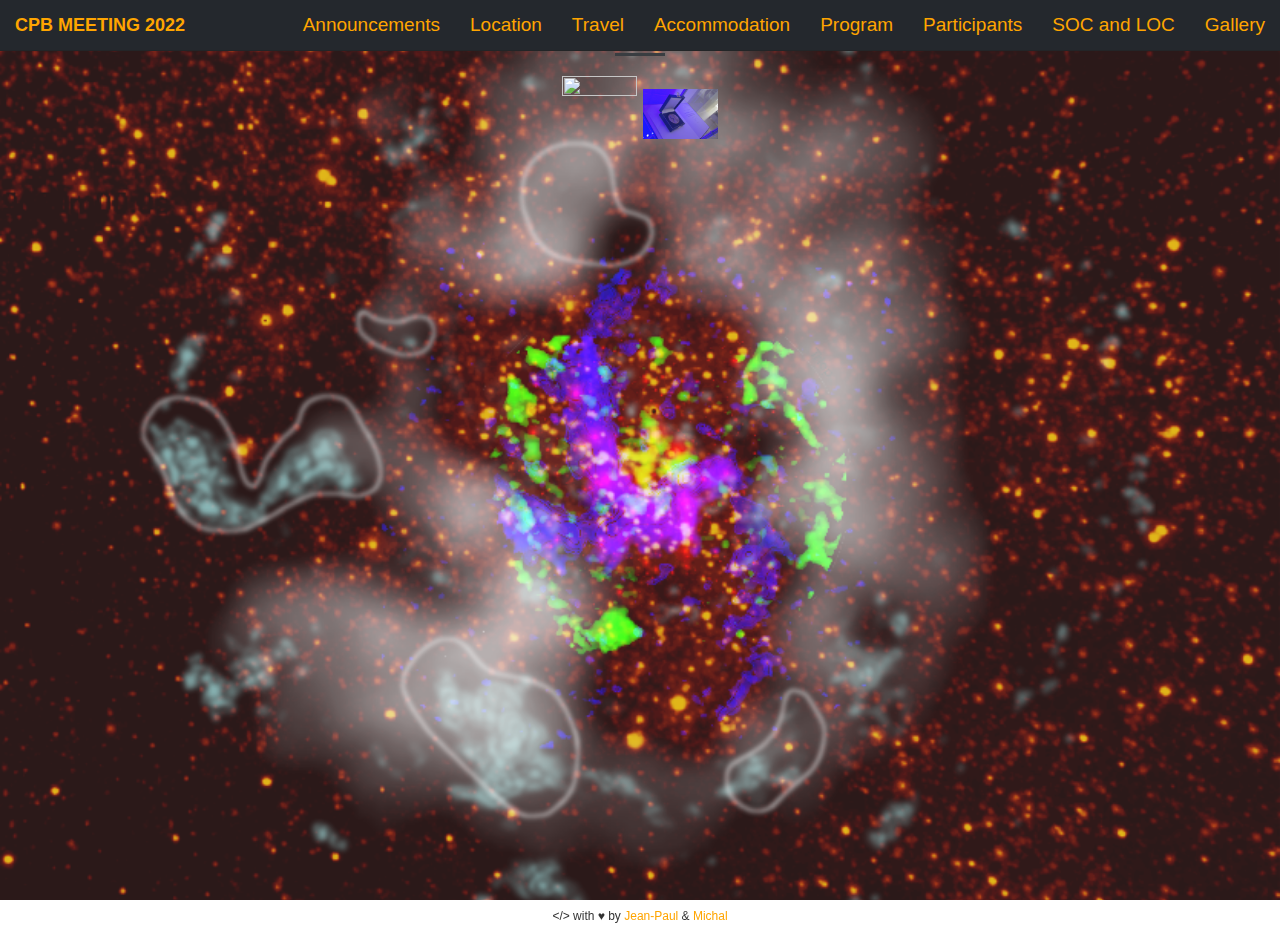
==== gallery.html @ b9cb7343 "photos added" ====
<!DOCTYPE html>
<html lang="en">

<head>
    <meta http-equiv="Content-Type" content="text/html; charset=UTF-8" />
    <meta name="viewport" content="width=device-width, initial-scale=1, maximum-scale=1.0, user-scalable=no" />
    <title>Cologne-Prague-Brno meeting 2022</title>
    <link rel="icon" href="images/icon.png">
    <meta name="description" content="Astrophysics research to support astroparticle (gamma-ray and cosmic-ray), x-ray, gravitational-wave, observational cosmology, exoplanet and stellar astrophysics.">
    <meta name="keywords" content="high-energy, exo planet, stellar, cosmology, gravitational wave, gravity wave, cosmic ray, instrument, high energy, science, xray, x-ray, gamma ray, gamma-ray, astrophysics, astronomy, observatory, data, software, analysis, archive, research">
    <meta name="robots" content="noodp">

    <!-- CSS  -->
    <link href='http://fonts.googleapis.com/css?family=Pacifico' rel='stylesheet' type='text/css'>
    <link href="css/materialize.css" type="text/css" rel="stylesheet" media="screen,projection" />
    <link href="css/style.css" type="text/css" rel="stylesheet" media="screen,projection" />


    <!-- Bootstrap Core CSS -->
    <link rel="stylesheet" href="./css/bootstrap.min.css" type="text/css">

    <!-- Custom Fonts -->
    <link href="./css/css" rel="stylesheet" type="text/css">

    <link rel="stylesheet" media="all" href="./fontawesome-free-5.15.2-web/css/all.css" type="text/css">
    <link media="all" rel="stylesheet" href="https://maxcdn.bootstrapcdn.com/font-awesome/4.7.0/css/font-awesome.min.css">


    <!-- Plugin CSS -->
    <!--link rel="stylesheet" href="./css/animate.min.css" type="text/css"-->

    <!-- Custom CSS -->
    <link rel="stylesheet" href="./css/new_main.css" type="text/css">
    <link rel="stylesheet" href="./css/clean.css" type="text/css">

    <!-- Global site tag (gtag.js) - Google Analytics -->
    <script async src="https://www.googletagmanager.com/gtag/js?id=G-X0F24M0D6Y"></script>
    <script>
        window.dataLayer = window.dataLayer || [];

        function gtag() {
            dataLayer.push(arguments);
        }
        gtag('js', new Date());

        gtag('config', 'G-X0F24M0D6Y');
    </script>
</head>

<body>

    <body id="page-top">
        <nav id="mainNav" class="navbar navbar-default navbar-dark bg-dark navbar-fixed-top affix-top">
            <div class="container-fluid">
                <!-- Brand and toggle get grouped for better mobile display -->
                <div class="navbar-header">
                    <button type="button" class="navbar-toggle collapsed" data-toggle="collapse" data-target="#bs-example-navbar-collapse-1">
                        <span class="sr-only">Toggle navigation</span>
                        <span class="icon-bar"></span>
                        <span class="icon-bar"></span>
                        <span class="icon-bar"></span>
                    </button>
                    <a class="navbar-brand page-scroll" href="index.html#page-top"> CPB meeting 2022 </a>
                </div>

                <!-- Collect the nav links, forms, and other content for toggling -->
                <div class="collapse navbar-collapse" id="bs-example-navbar-collapse-1">
                    <ul class="nav navbar-nav navbar-right">
                        <li class=""><a href="index.html#about">Announcements</a></li>
                        <li class=""><a href="index.html#location">Location</a></li>
                        <li class=""><a href="index.html#travel">Travel</a></li>
                        <li class=""><a href="index.html#accommodation">Accommodation</a></li>
                        <li class=""><a href="index.html#program">Program</a></li>
                        <li class=""><a href="index.html#participants">Participants</a></li>
                        <li class=""><a href="index.html#soc_loc">SOC and LOC</a></li>              
                        <li class=""><a href="gallery.html">Gallery</a></li>
                    </ul>
                </div>
                <!-- /.navbar-collapse -->
            </div>
            <!-- /.container-fluid -->
        </nav>

        <header>
            
              
               <div class="container">
                    <h2 class="section-heading">Photogallery of the Cologne-Prague-Brno meeting 2022</h2>
                    <hr class="dark text-left">
                    <div class="popup-gallery">
                        <a href="photos/outside/cpb1.jpg"><img src="photos/outside/cpb1.jpg" width="75" height="75"></a>
                        <a href="photos/outside/cpb2.jpg"><img src="photos/outside/cpb2.jpg" width="75" height="75"></a>
                    </div>
               </div>
   
     


        </header>
        
  




        <div class="container text-center">
            <h6 class="center">&lt;/&gt; with &hearts; by <a href="https://github.com/jpbreuer">Jean-Paul</a> & <a href="https://github.com/michalzajacek">Michal</a></h6>
        </div>

        <!--  Scripts-->
        <script src="https://code.jquery.com/jquery-2.1.1.min.js"></script>
        <script src="js/materialize.js"></script>
        <script src="js/init.js"></script>
        
            <!-- Plugin JavaScript -->
    <script src="js/jquery.easing.min.js"></script>
    <script src="js/jquery.fittext.js"></script>
    <script src="js/wow.min.js"></script>

    <!--script src="//ajax.googleapis.com/ajax/libs/jquery/1.9.1/jquery.min.js"></script-->
    <script type="text/javascript" src="js/jquery.magnific-popup.js"></script>

    <!-- Custom Theme JavaScript -->
    <script src="js/creative.js"></script>

    <script>
        $(document).ready(function() {
            $('.popup-gallery').magnificPopup({
                delegate: 'a',
                type: 'image',
                tLoading: 'Loading image ...',
                mainClass: 'mfp-img-mobile mfp-with-zoom',
                gallery: {
                    enabled: true,
                    navigateByImgClick: true,
                    preload: [0, 1] // Will preload 0 - before current, and 1 after the current image
                },
                image: {
                    verticalFit: true
                },
                zoom: {
                    enabled: true,
                    duration: 300 // don't foget to change the duration also in CSS
                }
            });
        });
    </script>


    </body>

</html>
---- css/style.css ----
/* Fonts =================================== */

/*@font-face {
    font-family: 'ff-mark-web';
    src: url('fonts/MarkPro-Bold.woff2') format('woff2'),
        url('fonts/MarkPro-Bold.woff') format('woff'),
        url('fonts/MarkPro-Bold.ttf') format('truetype');
    font-weight: bold;
    font-style: normal;
}

@font-face {
    font-family: 'ff-mark-web';
    src: url('fonts/MarkPro-Italic.woff2') format('woff2'),
        url('fonts/MarkPro-Italic.woff') format('woff'),
        url('fonts/MarkPro-Italic.ttf') format('truetype');
    font-weight: normal;
    font-style: italic;
}

@font-face {
    font-family: 'ff-mark-web';
    src: url('fonts/MarkPro.woff2') format('woff2'),
        url('fonts/MarkPro.woff') format('woff'),
        url('fonts/MarkPro.ttf') format('truetype');
    font-weight: normal;
    font-style: normal;
}

@font-face {
    font-family: 'ff-mark-web';
    src: url('fonts/MarkPro-Medium.woff2') format('woff2'),
        url('fonts/MarkPro-Medium.woff') format('woff'),
        url('fonts/MarkPro-Medium.ttf') format('truetype');
    font-weight: 500;
    font-style: normal;
}*/

/*! normalize.css v6.0.0 | MIT License | github.com/necolas/normalize.css */

/* Document
   ========================================================================== */

/**
 * 1. Correct the line height in all browsers.
 * 2. Prevent adjustments of font size after orientation changes in
 *    IE on Windows Phone and in iOS.
 */

html {
    line-height: 1.15;
    /* 1 */
    -ms-text-size-adjust: 100%;
    /* 2 */
    -webkit-text-size-adjust: 100%;
    /* 2 */
}

/* Sections
   ========================================================================== */

/**
 * Add the correct display in IE 9-.
 */

article,
aside,
footer,
header,
nav,
section {
    display: block;
}

/**
 * Correct the font size and margin on `h1` elements within `section` and
 * `article` contexts in Chrome, Firefox, and Safari.
 */

h1 {
    font-size: 2em;
    margin: 0.67em 0;
}

/* Grouping content
   ========================================================================== */

/**
 * Add the correct display in IE 9-.
 * 1. Add the correct display in IE.
 */

figcaption,
figure,
main {
    /* 1 */
    display: block;
}

/**
 * Add the correct margin in IE 8.
 */

figure {
    margin: 1em 40px;
}

/**
 * 1. Add the correct box sizing in Firefox.
 * 2. Show the overflow in Edge and IE.
 */

hr {
    box-sizing: content-box;
    /* 1 */
    height: 0;
    /* 1 */
    overflow: visible;
    /* 2 */
}

/**
 * 1. Correct the inheritance and scaling of font size in all browsers.
 * 2. Correct the odd `em` font sizing in all browsers.
 */

pre {
    font-family: monospace, monospace;
    /* 1 */
    font-size: 1em;
    /* 2 */
}

/* Text-level semantics
   ========================================================================== */

/**
 * 1. Remove the gray background on active links in IE 10.
 * 2. Remove gaps in links underline in iOS 8+ and Safari 8+.
 */

a {
    background-color: transparent;
    /* 1 */
    -webkit-text-decoration-skip: objects;
    /* 2 */
}

/**
 * 1. Remove the bottom border in Chrome 57- and Firefox 39-.
 * 2. Add the correct text decoration in Chrome, Edge, IE, Opera, and Safari.
 */

abbr[title] {
    border-bottom: none;
    /* 1 */
    text-decoration: underline;
    /* 2 */
    text-decoration: underline dotted;
    /* 2 */
}

/**
 * Prevent the duplicate application of `bolder` by the next rule in Safari 6.
 */

b,
strong {
    font-weight: inherit;
}

/**
 * Add the correct font weight in Chrome, Edge, and Safari.
 */

b,
strong {
    font-weight: bolder;
}

/**
 * 1. Correct the inheritance and scaling of font size in all browsers.
 * 2. Correct the odd `em` font sizing in all browsers.
 */

code,
kbd,
samp {
    font-family: monospace, monospace;
    /* 1 */
    font-size: 1em;
    /* 2 */
}

/**
 * Add the correct font style in Android 4.3-.
 */

dfn {
    font-style: italic;
}

/**
 * Add the correct background and color in IE 9-.
 */

mark {
    background-color: #ff0;
    color: #000;
}

/**
 * Add the correct font size in all browsers.
 */

small {
    font-size: 80%;
}

/**
 * Prevent `sub` and `sup` elements from affecting the line height in
 * all browsers.
 */

sub,
sup {
    font-size: 75%;
    line-height: 0;
    position: relative;
    vertical-align: baseline;
}

sub {
    bottom: -0.25em;
}

sup {
    top: -0.5em;
}

/* Embedded content
   ========================================================================== */

/**
 * Add the correct display in IE 9-.
 */

audio,
video {
    display: inline-block;
}

/**
 * Add the correct display in iOS 4-7.
 */

audio:not([controls]) {
    display: none;
    height: 0;
}

/**
 * Remove the border on images inside links in IE 10-.
 */

img {
    border-style: none;
}

/**
 * Hide the overflow in IE.
 */

svg:not(:root) {
    overflow: hidden;
}

/* Forms
   ========================================================================== */

/**
 * Remove the margin in Firefox and Safari.
 */

button,
input,
optgroup,
select,
textarea {
    margin: 0;
}

/**
 * Show the overflow in IE.
 * 1. Show the overflow in Edge.
 */

button,
input {
    /* 1 */
    overflow: visible;
}

/**
 * Remove the inheritance of text transform in Edge, Firefox, and IE.
 * 1. Remove the inheritance of text transform in Firefox.
 */

button,
select {
    /* 1 */
    text-transform: none;
}

/**
 * 1. Prevent a WebKit bug where (2) destroys native `audio` and `video`
 *    controls in Android 4.
 * 2. Correct the inability to style clickable types in iOS and Safari.
 */

button,
html [type="button"],
[type="reset"],
[type="submit"] {
    -webkit-appearance: button;
    /* 2 */
}

/**
 * Remove the inner border and padding in Firefox.
 */

button::-moz-focus-inner,
[type="button"]::-moz-focus-inner,
[type="reset"]::-moz-focus-inner,
[type="submit"]::-moz-focus-inner {
    border-style: none;
    padding: 0;
}

/**
 * Restore the focus styles unset by the previous rule.
 */

button:-moz-focusring,
[type="button"]:-moz-focusring,
[type="reset"]:-moz-focusring,
[type="submit"]:-moz-focusring {
    outline: 1px dotted ButtonText;
}

/**
 * 1. Correct the text wrapping in Edge and IE.
 * 2. Correct the color inheritance from `fieldset` elements in IE.
 * 3. Remove the padding so developers are not caught out when they zero out
 *    `fieldset` elements in all browsers.
 */

legend {
    box-sizing: border-box;
    /* 1 */
    color: inherit;
    /* 2 */
    display: table;
    /* 1 */
    max-width: 100%;
    /* 1 */
    padding: 0;
    /* 3 */
    white-space: normal;
    /* 1 */
}

/**
 * 1. Add the correct display in IE 9-.
 * 2. Add the correct vertical alignment in Chrome, Firefox, and Opera.
 */

progress {
    display: inline-block;
    /* 1 */
    vertical-align: baseline;
    /* 2 */
}

/**
 * Remove the default vertical scrollbar in IE.
 */

textarea {
    overflow: auto;
}

/**
 * 1. Add the correct box sizing in IE 10-.
 * 2. Remove the padding in IE 10-.
 */

[type="checkbox"],
[type="radio"] {
    box-sizing: border-box;
    /* 1 */
    padding: 0;
    /* 2 */
}

/**
 * Correct the cursor style of increment and decrement buttons in Chrome.
 */

[type="number"]::-webkit-inner-spin-button,
[type="number"]::-webkit-outer-spin-button {
    height: auto;
}

/**
 * 1. Correct the odd appearance in Chrome and Safari.
 * 2. Correct the outline style in Safari.
 */

[type="search"] {
    -webkit-appearance: textfield;
    /* 1 */
    outline-offset: -2px;
    /* 2 */
}

/**
 * Remove the inner padding and cancel buttons in Chrome and Safari on macOS.
 */

[type="search"]::-webkit-search-cancel-button,
[type="search"]::-webkit-search-decoration {
    -webkit-appearance: none;
}

/**
 * 1. Correct the inability to style clickable types in iOS and Safari.
 * 2. Change font properties to `inherit` in Safari.
 */

::-webkit-file-upload-button {
    -webkit-appearance: button;
    /* 1 */
    font: inherit;
    /* 2 */
}

/* Interactive
   ========================================================================== */

/*
 * Add the correct display in IE 9-.
 * 1. Add the correct display in Edge, IE, and Firefox.
 */

details,
menu {
    display: block;
}

/*
 * Add the correct display in all browsers.
 */

summary {
    display: list-item;
}

/* Scripting
   ========================================================================== */

/**
 * Add the correct display in IE 9-.
 */

canvas {
    display: inline-block;
}

/**
 * Add the correct display in IE.
 */

template {
    display: none;
}

/* Hidden
   ========================================================================== */

/**
 * Add the correct display in IE 10-.
 */

[hidden] {
    display: none;
}

/**
 * Base styles that aim to normalize fonts, and display of elements
 * across browsers, and make writing further styles easier.
 */

/* Set font and clear body padding */

html,
button,
input,
select,
textarea {
    font-family: "ff-mark-web", "HelveticaNeue", "Helvetica Neue", Helvetica, Arial, "Lucida Grande", sans-serif;
}

body {
    margin: 0;
    background-color: #f8f8fa;
    font-size: 16px;
    line-height: 1.15em;
    color: #4d4d4d;
}

body.prevent-scroll {
    overflow: hidden;
}

/* Setting sizes is much more predictable with border-box */

*,
*:before,
*:after {
    box-sizing: border-box;
}

/* Make all images responsive */

img {
    max-width: 100%;
    height: auto;
    vertical-align: middle;
}

/* Normalize links across browsers */

a {
    color: #475BCE;
    text-decoration: none;
}

a img {
    border: 0;
}

a:focus,
a:hover {
    color: #001798;
    text-decoration: underline;
}

/* Make inputs on iOS look normal */

input {
    -webkit-appearance: none;
}

main {
    padding-top: 100px;
}

.page_wrapper {
    max-width: 1300px;
    margin: 0 auto;
    background: #fff;
    overlow: hidden;
}

.container {
    padding: 0px 5%;
    margin-left: auto;
    margin-right: auto;
}

.content_page {
    padding: 0px 96px;
    margin-bottom: 80px;
    border-top: 1px solid #e0e0e0;
}

/**
 * WordPress specific base styles.
 */

.gm-style img {
    max-width: none;
}

.media img,
.media video,
.media object,
.media iframe {
    width: 100%;
    height: auto;
}

/* Make WordPress media inserted to post behave correctly */

.alignleft {
    float: left;
    margin: 0 20px 20px 0;
}

.alignright {
    float: right;
    margin: 0 0 20px 20px;
}

.alignnone {
    display: inline-block;
}

.aligncenter {
    display: block;
    margin: 20px auto;
    clear: both;
    text-align: center;
}

/* Make a 404 page look nicer and more readable */

.error404 {
    text-align: center;
}

.error404 ul {
    text-align: left;
}

.navigation.pagination {
    clear: both;
}

/* WP navigation menus are lists, but they don't need default list styling */

nav ul {
    list-style-type: none;
    margin: 0;
    padding: 0;
    text-align: right;
}

nav ul:before,
nav ul:after {
    content: '';
    display: table;
}

nav ul:after {
    clear: both;
}

.footer {
    padding-top: 48px;
    padding-bottom: 46px;
    border-top: 1px solid #e0e0e0;
}

.footer__copyright {
    font-size: 14px;
    margin: 0 auto;
    text-align: center;
}

.footer__logo {
    float: right;
    max-width: 171px;
    -webkit-transform: translate(0, -42%);
    transform: translate(0, -42%);
    margin-right: 1px;
}

.footer .menu {
    list-style: none;
    display: inline-block;
    padding-left: 5px;
    margin: 0;
}

.footer .menu .menu-item {
    display: inline-block;
    border-left: 1px solid #787878;
    padding-left: 9px;
    margin-right: 5px;
    line-height: 12px;
}

.footer:after {
    display: block;
    clear: both;
    content: "";
}

.partners {
    padding-top: 35px;
    padding-bottom: 37px;
    border-top: 1px solid #e0e0e0;
}

.partners__logos {
    display: -webkit-flex;
    display: -ms-flexbox;
    display: flex;
    -webkit-flex-wrap: wrap;
    -ms-flex-wrap: wrap;
    flex-wrap: wrap;
    -webkit-flex-direction: row;
    -ms-flex-direction: row;
    flex-direction: row;
    -webkit-justify-content: space-between;
    -ms-flex-pack: justify;
    justify-content: space-between;
    -webkit-align-items: center;
    -ms-flex-align: center;
    align-items: center;
    max-width: 968px;
    margin: 20px auto 19px auto;
}

.partners__logos a {
    padding: 0px 10px;
    margin-bottom: 20px;
    display: inline-block;
}

.partners__links {
    display: -webkit-flex;
    display: -ms-flexbox;
    display: flex;
    -webkit-flex-wrap: wrap;
    -ms-flex-wrap: wrap;
    flex-wrap: wrap;
    -webkit-flex-direction: row;
    -ms-flex-direction: row;
    flex-direction: row;
    -webkit-justify-content: space-between;
    -ms-flex-pack: justify;
    justify-content: space-between;
    -webkit-align-items: center;
    -ms-flex-align: center;
    align-items: center;
    max-width: 968px;
    margin: 0px auto 0px auto;
}

.partners__links a {
    color: #4d4d4d;
    font-size: 14px;
    font-weight: 500;
    line-height: 30px;
    padding: 0px 10px;
    margin-bottom: 10px;
    display: inline-block;
}

.section_title {
    color: #adadaf;
    font-size: 18px;
    font-weight: 400;
    text-transform: uppercase;
    letter-spacing: 1.8px;
    margin-bottom: 29px;
    margin-top: 0;
}

.project-grid-details,
.project-grid-details-tags,
.project-grid-details-title {
    transition: all 0.4s cubic-bezier(0.19, 1, 0.22, 1);
}

.project-grid-link {
    display: block;
    width: 100%;
    height: 300px;
    overflow: hidden;
    background-repeat: no-repeat;
    background-size: cover;
    background-position: center;
    text-decoration: none !important;
}

.project-grid-link.active .project-grid-details,
.project-grid-link:hover .project-grid-details {
    -moz-opacity: 1;
    -webkit-opacity: 1;
    -o-opacity: 1;
    opacity: 1;
    -ms-filter: "progid:DXImageTransform.Microsoft.Alpha(Opacity="100 ")";
    filter: alpha(opacity=100);
    zoom: 1;
}

.project-grid-link.active .project-grid-details-title,
.project-grid-link.active .project-grid-details-tags,
.project-grid-link:hover .project-grid-details-title,
.project-grid-link:hover .project-grid-details-tags {
    -webkit-transform: translate(0, 0);
    transform: translate(0, 0);
    -moz-opacity: 1;
    -webkit-opacity: 1;
    -o-opacity: 1;
    opacity: 1;
    -ms-filter: "progid:DXImageTransform.Microsoft.Alpha(Opacity="100 ")";
    filter: alpha(opacity=100);
    zoom: 1;
}

.project-grid-link.active .dot {
    display: inline-block;
}

.project-grid-link .dot {
    border-radius: 100%;
    background-clip: padding-box;
    display: none;
    width: 7px;
    height: 7px;
    position: relative;
    top: -3px;
    margin-left: 10px;
    background: #fff;
}

.project-grid-details {
    -moz-opacity: 0;
    -webkit-opacity: 0;
    -o-opacity: 0;
    opacity: 0;
    -ms-filter: "progid:DXImageTransform.Microsoft.Alpha(Opacity="0 ")";
    filter: alpha(opacity=0);
    zoom: 1;
    width: 100%;
    height: 100%;
    padding: 30px;
    color: #fff;
}

.project-grid-details-tags {
    transition: all 0.2s;
    transition-delay: 0.045s;
    -webkit-transform: translate(-100px, 0);
    transform: translate(-100px, 0);
    -moz-opacity: 0;
    -webkit-opacity: 0;
    -o-opacity: 0;
    opacity: 0;
    -ms-filter: "progid:DXImageTransform.Microsoft.Alpha(Opacity="0 ")";
    filter: alpha(opacity=0);
    zoom: 1;
    max-width: 400px;
    position: relative;
}

.project-grid-details-title {
    font-size: 24px;
    line-height: 39.6px;
    font-size: 2.4rem;
    line-height: 3.96rem;
    transition: all 0.2s;
    -webkit-transform: translate(-100px, 0);
    transform: translate(-100px, 0);
    -moz-opacity: 0;
    -webkit-opacity: 0;
    -o-opacity: 0;
    opacity: 0;
    -ms-filter: "progid:DXImageTransform.Microsoft.Alpha(Opacity="0 ")";
    filter: alpha(opacity=0);
    zoom: 1;
    font-weight: 700;
    position: relative;
}

.project-image-list {
    list-style: none;
    margin: 0;
    padding: 0;
}

.project-image-caption,
.project-image-description {
    list-style: none;
    position: relative;
    padding: 0 25px;
    clear: both;
    display: block;
}

.projects_section {
    margin-bottom: 30px;
}

.projects_section--research {
    margin-top: 70px;
}

.projects_section .projects__wrapper {
    display: -webkit-flex;
    display: -ms-flexbox;
    display: flex;
    -webkit-flex-wrap: wrap;
    -ms-flex-wrap: wrap;
    flex-wrap: wrap;
    margin-left: -24px;
    margin-right: -24px;
}

.projects_section .projects__wrapper:nth-child(2n+1) .project_single {
    -webkit-flex: 2.16;
    -ms-flex: 2.16;
    flex: 2.16;
}

.projects_section .projects__wrapper:nth-child(2n+1) .project_single:nth-child(3n+1) {
    -webkit-flex: 1;
    -ms-flex: 1;
    flex: 1;
}

.projects_section .projects__wrapper--research .project_single {
    -webkit-flex: 1 !important;
    -ms-flex: 1 !important;
    flex: 1 !important;
}

.projects_section .projects__wrapper--research .project-grid-details-title {
    font-size: 25px;
    margin-top: 43px;
}

.projects_section .projects__wrapper--research .project-grid-details-tags {
    font-size: 16px;
}

.projects_section .projects__wrapper--research .project-grid-placeholder {
    bottom: 30px;
    left: 31px;
}

.projects_section .projects__wrapper .project_single {
    -webkit-flex: 1;
    -ms-flex: 1;
    flex: 1;
    min-width: 300px;
    margin-bottom: 50px;
    position: relative;
    margin-right: 24px;
    margin-left: 24px;
}

.projects_section .projects__wrapper .project_single:nth-child(3n+1) {
    -webkit-flex: 2.16;
    -ms-flex: 2.16;
    flex: 2.16;
}

.projects_section .project-grid-details {
    display: -webkit-flex;
    display: -ms-flexbox;
    display: flex;
    -webkit-flex-direction: column;
    -ms-flex-direction: column;
    flex-direction: column;
    -webkit-align-items: flex-start;
    -ms-flex-align: start;
    align-items: flex-start;
    -webkit-justify-content: center;
    -ms-flex-pack: center;
    justify-content: center;
    z-index: 2;
    position: relative;
}

.projects_section .project-grid-details p:last-of-type {
    margin-bottom: 0;
}

.projects_section .project-grid-details svg {
    margin-top: 30px;
}

.projects_section .project-grid-placeholder {
    position: absolute;
    color: #ffffff;
    font-size: 24px;
    font-weight: 700;
    line-height: 30px;
    bottom: 27px;
    left: 29px;
    z-index: 1;
}

.projects_section .project-grid-details-title {
    font-size: 24px;
    font-weight: 700;
    line-height: 30px;
    max-width: 350px;
    margin-top: 10px;
    margin-bottom: -7px;
}

.projects_section .project-grid-details-tags {
    font-size: 20px;
    font-weight: 400;
    line-height: 24px;
    max-width: 455px;
}

.news__timeline_wrapper {
    background-color: #f8f8fa;
    padding: 55px 35px 36px;
    margin-bottom: 80px;
}

.news__timeline {
    border-left: 1px solid #d3d3d3;
    max-width: 983px;
    margin-left: auto;
    margin-right: auto;
    padding-top: 1px;
    margin-top: 10px;
}

.news__timeline__content {
    font-size: 16px;
    line-height: 22px;
    margin-top: -9px;
    margin-bottom: 40px;
    padding-left: 50px;
    padding-right: 50px;
    position: relative;
}

.news__timeline__content:before {
    content: "";
    position: absolute;
    left: -8px;
    top: 3px;
    width: 16px;
    height: 16px;
    background: #4d4d4d;
    border-radius: 100%;
    display: block;
    border: 5px solid #F8F8FA;
}

.news__timeline__content>p:first-of-type {
    margin-top: 0px;
}

.news__timeline__content time {
    font-size: 13px;
    font-weight: 600;
    line-height: 22px;
    text-transform: uppercase;
    letter-spacing: 0.65px;
    margin-bottom: 4px;
    display: block;
}

.about_us {
    padding-bottom: 6px;
    margin-bottom: 80px;
}

.about_us .about__box {
    display: -webkit-flex;
    display: -ms-flexbox;
    display: flex;
}

.about_us .box_content {
    color: #ffffff;
    font-size: 18px;
    font-weight: 400;
    line-height: 30px;
    background-color: #1e2029;
    max-width: 453px;
    width: 100%;
    padding: 23px 53px;
}

.about_us .box_content .more-link {
    color: white;
    font-size: 14px;
    font-weight: 600;
    line-height: 22px;
    text-transform: uppercase;
    letter-spacing: 0.7px;
    text-decoration: none;
    display: inline-block;
    margin-top: 10px;
}

.about_us .box_content .more-link svg {
    vertical-align: middle;
    max-width: 15px;
    margin-left: 7px;
    margin-top: -3px;
}

.about_us .box_image_wrapper img {
    object-fit: cover;
    height: 100%;
}

.people__content {
    padding-bottom: 41px;
}

.people__content .section_title {
    text-transform: none;
    font-size: 24px;
    letter-spacing: normal;
    margin-bottom: 36px;
}

.people_avatars {
    display: -webkit-flex;
    display: -ms-flexbox;
    display: flex;
    -webkit-flex-wrap: wrap;
    -ms-flex-wrap: wrap;
    flex-wrap: wrap;
    margin-bottom: 25px;
}

.people_avatars svg {
    width: 14px;
    height: 18px;
    margin: 6px 0 -4px;
    fill: #5758FF;
}

.people_avatars .person_info {
    -webkit-flex: 33%;
    -ms-flex: 33%;
    flex: 33%;
    display: -webkit-flex;
    display: -ms-flexbox;
    display: flex;
    -webkit-flex-direction: column;
    -ms-flex-direction: column;
    flex-direction: column;
    margin-bottom: 50px;
}

.people_avatars .person_info__avatar {
    max-width: 200px;
    cursor: pointer;
}

.people_avatars .person_info__avatar a {
    position: relative;
    display: block;
    border-radius: 100%;
    max-width: 125px;
    margin-left: auto;
    margin-right: auto;
    overflow: hidden;
    border-radius: 100%;
    outline: none;
}

.people_avatars .person_info__avatar a:after {
    border-radius: 100%;
    position: absolute;
    top: 0;
    right: 0;
    left: 0;
    bottom: 0;
    background-color: rgba(161, 161, 161, 0.9);
    content: 'MORE';
    display: -webkit-flex;
    display: -ms-flexbox;
    display: flex;
    -webkit-justify-content: center;
    -ms-flex-pack: center;
    justify-content: center;
    -webkit-align-items: center;
    -ms-flex-align: center;
    align-items: center;
    font-size: 12px;
    letter-spacing: 1.8px;
    color: white;
    font-weight: bold;
    transition: opacity 0.3s;
    backface-visibility: hidden;
    -webkit-backface-visibility: hidden;
    opacity: 0;
    text-decoration: none;
    border: 0;
    cursor: default;
}

.people_avatars .person_info__box .person_info__avatar a:hover:after {
    opacity: 1;
    cursor: pointer;
}

.people_avatars .person_info__box .person_info__avatar a {
    cursor: pointer;
}

.people_avatars .person_info__avatar img {
    border-radius: 100%;
    max-width: 125px;
    max-height: 125px;
    min-width: 125px;
    min-height: 125px;
    margin-left: auto;
    margin-right: auto;
    display: block;
}

.people_avatars .person_info__content {
    margin-top: 21px;
    text-align: center;
    max-width: 200px;
}

.people_avatars .person_info__content .person_name {
    color: #1e2029;
    font-weight: bold;
    font-size: 18px;
    line-height: 25px;
}

.people_avatars .person_info__content .person_short_desc,
.people_avatars .person_info__content .person_address,
.people_avatars .person_info__content .person_fax,
.people_avatars .person_info__content .person_phone,
.people_avatars .person_info__content .person_title,
.people_avatars .person_info__content .person_email {
    font-size: 15px;
    line-height: 25px;
}

.people_avatars .person_info__content .person_short_desc {
    line-height: 22px;
}

.people_avatars .person_info--big {
    -webkit-flex: 50%;
    -ms-flex: 50%;
    flex: 50%;
    -webkit-flex-direction: row;
    -ms-flex-direction: row;
    flex-direction: row;
    -webkit-align-items: center;
    -ms-flex-align: center;
    align-items: center;
    -webkit-justify-content: flex-start;
    -ms-flex-pack: start;
    justify-content: flex-start;
    margin-top: 0;
}

.people_avatars .person_info--big .person_info__content {
    text-align: left;
    max-width: 100%;
    margin-top: 10px;
}

.people_avatars .person_info--big .person_info__content .person_name {
    font-size: 22px;
    line-height: 30px;
}

.people_avatars .person_info--big .person_info__content .person_short_desc,
.people_avatars .person_info--big .person_info__content .person_fax,
.people_avatars .person_info--big .person_info__content .person_address,
.people_avatars .person_info--big .person_info__content .person_phone,
.people_avatars .person_info--big .person_info__content .person_title,
.people_avatars .person_info--big .person_info__content .person_email {
    font-size: 16px;
    line-height: 25px;
}

.people_avatars .person_info--big .person_info__content .person_short_desc {
    max-width: 505px;
}

.people_avatars .person_info--big .person_info__avatar {
    max-width: 100%;
}

.people_avatars .person_info--big .person_info__avatar a {
    max-width: 150px;
    margin-right: 31px;
}

.people_avatars .person_info--big .person_info__avatar img {
    max-width: 150px;
    max-height: 150px;
}

.columns_layout {
    display: -webkit-flex;
    display: -ms-flexbox;
    display: flex;
    -webkit-flex-wrap: wrap;
    -ms-flex-wrap: wrap;
    flex-wrap: wrap;
}

.columns_layout .sidebar {
    width: 326px;
    padding: 50px 5% 30px;
    text-align: right;
}

.columns_layout .sidebar__title {
    font-size: 30px;
    font-weight: 500;
    line-height: 40px;
    margin-bottom: 29px;
}

.columns_layout .sidebar__list {
    list-style: none;
    padding-left: 0;
    margin: 0;
}

.columns_layout .sidebar__list__item {
    font-size: 15px;
    text-decoration: none;
    line-height: 40px;
}

.columns_layout .sidebar__list__item.active a {
    color: #1e2029;
    font-weight: 600;
}

.columns_layout .sidebar__list__item a {
    text-decoration: none;
    color: #b8b8ba;
}

.columns_layout .columns_content {
    -webkit-flex: 1;
    -ms-flex: 1;
    flex: 1;
    border-left: 1px solid #e0e0e0;
    padding-left: 65px;
    padding-top: 60px;
}

.staff-lightbox-wrapper {
    visibility: hidden;
    opacity: 0;
    position: fixed;
    top: 0;
    left: 0;
    width: 100%;
    height: 100%;
    display: -ms-flexbox;
    display: -webkit-flex;
    display: flex;
    -ms-flex-flow: column wrap;
    -webkit-flex-flow: column wrap;
    flex-flow: column wrap;
    -ms-flex-pack: center;
    -webkit-justify-content: center;
    justify-content: center;
    -ms-flex-align: center;
    -webkit-align-items: center;
    align-items: center;
    z-index: 9999;
}

.staff-lightbox-wrapper.active {
    visibility: visible;
    opacity: 1;
}

.staff-lightbox-wrapper.active .staff-more-info:not(.active) {
    display: none;
}

.staff-more-info {
    visibility: hidden;
    opacity: 0;
    transition: all 300ms ease;
    cursor: auto;
    width: 906px;
    max-width: 98%;
    z-index: 102;
    background-color: #fff;
    display: -ms-flexbox;
    display: -webkit-flex;
    display: flex;
    -ms-flex-flow: row nowrap;
    -webkit-flex-flow: row nowrap;
    flex-flow: row nowrap;
    -ms-flex-line-pack: stretch;
    -webkit-align-content: stretch;
    align-content: stretch;
    box-shadow: 0px 0px 13px 1px rgba(8, 8, 8, 0.14);
}

.staff-more-info.active {
    visibility: visible;
    opacity: 1;
}

.staff-more-info .person_name {
    font-size: 24px;
    margin-bottom: 0;
    line-height: 36px;
    font-weight: 500;
}

.staff-more-info .person_title {
    font-size: 17px;
    color: #808080;
    line-height: 25.5px;
}

.staff-more-info .person_description {
    max-height: 300px;
    min-height: 240px;
    overflow: auto;
    font-size: 15px;
    line-height: 26px;
}

.staff-more-info .person_description p {
    margin-top: 6px;
}

.staff-more-info .person_email strong {
    font-size: 12px;
    text-transform: uppercase;
}

.staff-more-info .staff-image_wrapper {
    width: calc(100% - 560px);
    background-color: #f8f8f7;
    position: relative;
    background-size: cover;
    background-position: top;
}

.staff-more-info .staff-image_wrapper img {
    opacity: 0;
    height: 100%;
    width: 100%;
    object-fit: cover;
    position: absolute;
    left: 0;
    right: 0;
    object-position: top;
}

.staff-more-info .staff-info_content {
    position: relative;
    width: 560px;
    padding: 25px 50px;
}

.staff-more-info .staff-info_content .close-lightbox {
    background-color: #f2f2f2;
    position: absolute;
    right: 0;
    top: 0;
    display: block;
    cursor: pointer;
    padding: 32px;
    transition: -webkit-transform 100ms ease;
    transition: transform 100ms ease;
    transition: transform 100ms ease, -webkit-transform 100ms ease;
}

.staff-more-info .staff-info_content .close-lightbox:hover {
    background-color: #E8E8E8;
}

.staff-more-info .staff-info_content .close-lightbox:after,
.staff-more-info .staff-info_content .close-lightbox:before {
    content: "";
    display: block;
    position: absolute;
    width: 18px;
    height: 1.8px;
    right: 22.5px;
    top: 50%;
    background-color: #000;
}

.staff-more-info .staff-info_content .close-lightbox:after {
    -webkit-transform: rotate(45deg);
    transform: rotate(45deg);
}

.staff-more-info .staff-info_content .close-lightbox:before {
    -webkit-transform: rotate(135deg);
    transform: rotate(135deg);
}

.people_table_wrapper {
    margin-left: -4px;
}

.people_table_wrapper .table_title {
    font-size: 18px;
    margin-top: -4px;
    margin-bottom: 16px;
}

.people_table {
    display: table;
    width: 100%;
    max-width: 858px;
    padding-right: 30px;
    margin-bottom: 45px;
}

.people_table__th {
    background-color: #efefef;
    color: #969696;
    font-size: 12px;
    font-weight: bold;
    display: table-row;
    text-transform: uppercase;
}

.people_table__th .people_table__td:first-of-type {
    width: 24.7%;
}

.people_table__th .people_table__td:nth-child(2) {
    width: 18%;
}

.people_table__tr {
    display: table-row;
    font-size: 15px;
}

.people_table__tr .people_table__td:last-of-type {
    font-size: 14px;
    line-height: 23px;
}

.people_table__tr:nth-child(2n+1) {
    background-color: #f8f8f8;
}

.people_table__td {
    display: table-cell;
    padding-top: 8px;
    padding-bottom: 7.5px;
    padding-left: 21px;
    padding-right: 21px;
    line-height: 25px;
}

.publications .section_title {
    letter-spacing: normal;
    font-size: 24px;
    font-weight: 400;
    margin-top: 0;
    position: relative;
    text-align: left;
}

.publications .section_title:before {
    position: absolute;
    right: 100%;
    left: -73.5px;
    top: 2px;
    width: 16px;
    height: 16px;
    border: 5px solid white;
    background: #b8b8ba;
    content: "";
    border-radius: 100%;
    outline: none;
    background-clip: padding-box;
    overflow: hidden;
}

.publications__select_wrapper {
    position: relative;
    width: 100%;
    margin-left: auto;
    margin-right: 0;
}

.publications__select_wrapper:after {
    content: "";
    position: absolute;
    right: 25px;
    top: 14px;
    border-bottom: 2px solid #989797;
    border-right: 2px solid #989797;
    -webkit-transform: rotate(45deg);
    transform: rotate(45deg);
    width: 9px;
    height: 9px;
}

.publications__select {
    color: #919090;
    width: 100%;
    border: 1px solid #d8d8d8;
    border-radius: 2px;
    text-align: center;
    text-align-last: center;
    padding: 10px;
    -webkit-appearance: none;
    -moz-appearance: none;
    -ms-appearance: none;
    appearance: none;
    font-size: 15px;
    padding-left: 10px;
    padding-right: 24px;
}

.publications__select::-ms-expand {
    display: none;
}

.publications__content {
    line-height: 25px;
    font-size: 15px;
    margin-bottom: 49px;
    max-width: 800px;
}

.publications__content p {
    margin-top: 0px;
    margin-bottom: 25px;
}

.publications.columns_layout .sidebar__title {
    margin-bottom: 20px;
}

.publications.columns_layout .publications__wrapper {
    padding-top: 60px;
    padding-left: 65px;
    padding-right: 30px;
}

.contact__wrapper {
    max-width: 810px;
    padding-bottom: 63px;
}

.contact .sidebar {
    text-align: left;
}

.contact .sidebar__wrapper {
    max-width: 265px;
    margin-left: auto;
    margin-right: auto;
}

.contact .sidebar__title {
    margin-bottom: 33px;
}

.contact .sidebar p {
    font-size: 15px;
    line-height: 25px;
    margin: 0px;
}

.contact .sidebar h4 {
    font-size: 20px;
    color: #b8b8ba;
    line-height: 25px;
    margin-bottom: 0px;
    margin-top: 25px;
    font-weight: 400;
}

.contact .section_title {
    text-transform: none;
    font-size: 24px;
    letter-spacing: normal;
}

.contact .people_avatars .person_info {
    margin-top: 3px;
    margin-bottom: 23px;
}

.contact .people_avatars .person_info__content {
    margin-top: 0px;
}

.contact .people_avatars .person_info .person_name {
    font-size: 18px;
    line-height: 20px;
    margin-top: -1px;
    margin-bottom: 3px;
}

.contact .people_avatars .person_info .person_short_desc,
.contact .people_avatars .person_info .person_address,
.contact .people_avatars .person_info .person_fax,
.contact .people_avatars .person_info .person_phone,
.contact .people_avatars .person_info .person_title,
.contact .people_avatars .person_info .person_email {
    font-size: 15px;
    line-height: 25px;
}

.contact .entry {
    margin-top: -20px;
}

.project_single_page {
    padding-left: 5%;
    padding-right: 5%;
}

.project_single_page .entry {
    font-size: 16px;
    line-height: 28px;
}

.project_single_page .people_avatars {
    -webkit-flex-wrap: wrap;
    -ms-flex-wrap: wrap;
    flex-wrap: wrap;
    margin-left: calc(-5.5%);
    margin-right: calc(-1%);
}

.project_single_page .people_avatars .person_info__avatar,
.project_single_page .people_avatars .person_info__content {
    margin-left: auto;
    margin-right: auto;
}

.project_single_page .people_avatars .person_info {
    -webkit-flex: 25%;
    -ms-flex: 25%;
    flex: 25%;
}

.project_single_page .section_title {
    letter-spacing: normal;
    text-transform: none;
    font-size: 24px;
    margin-bottom: 36px;
}

.related_projects_wrapper {
    border-top: 1px solid #e0e0e0;
    margin-top: 76px;
    padding-top: 34px;
}

.related_projects {
    display: -webkit-flex;
    display: -ms-flexbox;
    display: flex;
    margin: 0px -15px;
    margin-bottom: 60px;
}

.related_projects img {
    display: block;
    margin-left: auto;
    margin-right: auto;
    margin-bottom: 20px;
}

.related_projects__single {
    -webkit-flex: 1;
    -ms-flex: 1;
    flex: 1;
    background-color: #f6f6f6;
    padding: 29px 35px 24px;
    margin: 0px 15px;
    font-size: 16px;
    font-weight: 400;
    line-height: 28px;
    margin-bottom: 15px;
}

.related_projects__single p {
    display: inline;
}

.related_projects__single .read-more {
    display: block;
}

.page-title {
    color: #4d4d4d;
    font-size: 30px;
    font-weight: bold;
    line-height: 48px;
    margin-bottom: 35px;
    max-width: 900px;
    letter-spacing: 0.2px;
    margin-top: 50px;
}

.page-title+.entry_columns {
    margin-top: 68px !important;
}

.entry {
    font-size: 15px;
    line-height: 25px;
}

.entry p {
    margin-bottom: 10px;
    margin-top: 10px;
}

.entry ul {
    list-style: square;
    padding-left: 30px;
    margin-top: 10px;
}

.entry__image_fullsize {
    background-color: #f6f6f6;
    text-align: center;
    padding: 34px 25px;
    margin: 52px 0 67px;
}

.entry h2 {
    color: #adadaf;
    font-size: 24px;
    font-weight: 400;
    line-height: 28px;
}

.entry_columns {
    border-top: 1px solid #e0e0e0;
    margin: 30px auto 57px;
    padding-top: 30px;
}

.entry_columns.no_border_top {
    border-top: 0;
    margin-top: 0px !important;
    padding-top: 0;
}

.entry_columns .section_title {
    margin-top: 34px;
}

.entry_columns h2 {
    margin-top: 11px;
    margin-bottom: 23px;
}

.entry_columns__wrapper {
    display: -webkit-flex;
    display: -ms-flexbox;
    display: flex;
    -webkit-justify-content: space-between;
    -ms-flex-pack: justify;
    justify-content: space-between;
    -webkit-align-items: flex-start;
    -ms-flex-align: start;
    align-items: flex-start;
    max-width: 100%;
}

.entry_columns__wrapper .box_content {
    background-color: #f6f6f6;
    padding: 23px 30px 18px;
    width: 502px;
    max-width: 50%;
    margin-top: 16px;
    -webkit-flex: auto;
    -ms-flex: auto;
    flex: auto;
}

.entry_columns__wrapper .box_content+.column_content {
    margin-left: auto;
    max-width: 573px;
    padding-left: 50px;
    padding-right: 0px;
}

.entry_columns__wrapper .box_content h4 {
    color: #9f9f9f;
    margin-top: 0;
    font-size: 12px;
    font-weight: 500;
    line-height: 28px;
    margin-bottom: -5px;
}

.entry_columns__wrapper .box_content h4:first-of-type {
    margin-top: 14px;
}

.entry_columns__wrapper .box_content h4+p {
    margin-top: 0;
    margin-bottom: 10px;
    line-height: 22px;
}

.entry_columns__wrapper .column_content {
    -webkit-flex: 1;
    -ms-flex: 1;
    flex: 1;
    padding-right: 50px;
    max-width: 695px;
    -webkit-flex: auto;
    -ms-flex: auto;
    flex: auto;
}

.entry_columns__wrapper .column_content.box_small {
    max-width: 778px;
}

.entry_columns__wrapper .column_content+.box_content {
    width: 349px;
    padding-top: 4px;
}

.entry_columns__wrapper .column_content+.box_content.small {
    width: 267px;
    font-size: 15px;
    padding-bottom: 10px;
    font-weight: 400;
    font-size: 15px;
}

.timeline__wrapper {
    border-top: 1px solid #e0e0e0;
    margin: 30px auto 74px;
    padding-top: 32px;
    padding-bottom: 57px;
    border-bottom: 1px solid #e0e0e0;
}

.timeline_container {
    max-width: 1040px;
    margin-top: 74px;
    padding-left: 30px;
}

.timeline_container .timeline__content {
    font-size: 15px;
    line-height: 25px;
    position: relative;
    border-left: 1px solid #e0e0e0;
    padding-left: 58px;
    margin-left: 60px;
    max-width: 930px;
    margin-right: 0;
    padding-top: 1px;
    margin-bottom: 0;
    padding-bottom: 30px;
}

.timeline_container .timeline__content:last-of-type {
    padding-bottom: 0;
}

.timeline_container .timeline__content .content {
    margin-top: -20px;
}

.timeline_container .timeline__content .content p {
    margin-bottom: 25px;
}

.timeline_container .timeline__content:before {
    position: absolute;
    right: 100%;
    left: -9px;
    top: 0px;
    width: 16px;
    height: 16px;
    border: 5px solid white;
    background: #b8b8ba;
    content: "";
    border-radius: 100%;
    outline: none;
    background-clip: padding-box;
    overflow: hidden;
}

.timeline_container .timeline__year {
    position: absolute;
    right: 100%;
    color: #b8b8ba;
    font-size: 20px;
    font-weight: 400;
    line-height: 25px;
    top: -3px;
    margin: 0px;
    margin-right: 44px;
}

.password-full-width {
    padding-left: 5%;
    padding-right: 5%;
    padding-bottom: 100px;
}

.header {
    padding-top: 58px;
    padding-bottom: 40px;
    margin-bottom: 0px;
    text-align: left;
    box-shadow: 0 7px 16px -11px #bdbdbd
}

.header .header_info_text {
    max-width: 1150px;
    margin-left: auto;
    margin-right: auto;
    padding: 0 25px;
    padding-right: 60px;
    text-align: left;
}

.header .header_info_text .site_info_text {
    max-width: 750px;
    font-size: 36px;
    line-height: 58px;
    font-weight: 400;
    margin-left: -3px;
    color: #4d4d4d;
}

.header .header_info_text .site_info_text strong {
    font-size: 40px;
    display: inline-block;
    color: #475bce;
    opacity: 0;
}

.admin-bar .header_sticks {
    top: 107px;
}

.header_sticks {
    position: fixed;
    max-width: 1300px;
    width: 100%;
    left: 50%;
    -webkit-transform: translate(-50%);
    transform: translate(-50%);
    top: 0;
    z-index: 999;
    text-align: left;
    background: rgba(255, 255, 255, 0.98);
    box-shadow: 0 7px 16px -11px #bdbdbd;
}

.header_sticks__content {
    padding: 20px 5%;
    position: relative;
    margin-left: auto;
    margin-right: auto;
}

.header_sticks.is_stuck .header_logo_text .logo_image {
    opacity: 1;
    transition: all 0.3s 0.2s !important;
}

.header_sticks .header_logo_text {
    line-height: 58px;
    font-size: 40px;
    display: inline-block;
    font-weight: bold;
    color: #475bce;
    position: relative;
}

.header_sticks .header_logo_text a {
    text-decoration: none;
    color: #475bce;
}

.header_sticks .header_logo_text .logo_image {
    position: absolute;
    max-width: 49px;
    top: -5px;
    margin-left: 5px;
    opacity: 0;
    transition: all 0s 0s;
}

.header_sticks .header_logo_text:before {
    content: "The ";
    font-weight: 400;
    font-size: 36px;
    display: inline-block;
    margin-right: 0px;
    margin-left: -3px;
    opacity: 0;
    pointer-events: none;
}

.btn-menu {
    -webkit-transform: rotate(180deg);
    transform: rotate(180deg);
    position: absolute;
    top: 15px;
    right: 26px;
    width: 40px;
    height: 40px;
    cursor: pointer;
    text-align: right;
}

.btn-menu .line.l-01 {
    width: 16px;
}

.btn-menu .line.l-02 {
    width: 30px;
}

.btn-menu .line.l-03 {
    width: 23px;
}

.btn-menu .line.l-04 {
    width: 38px;
}

.btn-menu:hover .line.l-01 {
    width: 30px;
}

.btn-menu:hover .line.l-02 {
    width: 22px;
}

.btn-menu:hover .line.l-03 {
    width: 38px;
}

.btn-menu:hover .line.l-04 {
    width: 26px;
}

.btn-menu .line {
    transition: all 0.4s cubic-bezier(0.19, 1, 0.22, 1);
    -webkit-backface-visibility: hidden;
    backface-visibility: hidden;
    background: #475bce;
    height: 4px;
    width: 40px;
    margin-bottom: 5px;
}

.nav-main {
    transition: padding 0.2s ease-out;
    padding: 100px;
    padding-top: 110px;
    width: 100%;
    height: 100%;
    max-width: 1300px;
    background: #fff;
    position: fixed;
    z-index: 1000;
    overflow: hidden;
    top: 0;
    right: 50%;
    -webkit-transform: translate(50%);
    transform: translate(50%);
}

.btn-menu-close {
    cursor: pointer;
    width: 40px;
    height: 40px;
    float: right;
    position: relative;
    clear: both;
    vertical-align: middle;
}

.btn-menu-close:hover .line {
    background: #505050;
}

.btn-menu-close .line {
    width: 40px;
    height: 5px;
    position: absolute;
    top: 20px;
    left: 20px;
    margin-left: -20px;
    background: #d6d6d7;
}

.btn-menu-close .line.l-01 {
    -webkit-transform: rotate(45deg);
    transform: rotate(45deg);
}

.btn-menu-close .line.l-02 {
    -webkit-transform: rotate(-45deg);
    transform: rotate(-45deg);
}

#menu-primary-menu {
    padding-top: 63px;
    text-align: right;
    float: right;
    clear: right;
}

#menu-intranet-menu {
    padding-top: 63px;
    text-align: right;
    float: right;
    clear: right;
}

.nav-main {
    opacity: 0;
    visibility: hidden;
    pointer-events: none;
    transition: all 0.4s cubic-bezier(0.19, 1, 0.22, 1) 0.3s;
}

.nav-main.is-open {
    opacity: 1;
    pointer-events: all;
    visibility: visible;
    transition: all 0.4s cubic-bezier(0.19, 1, 0.22, 1) 0s;
}

.nav-main .menu-item {
    -moz-opacity: 0;
    -webkit-opacity: 0;
    -o-opacity: 0;
    opacity: 0;
    -ms-filter: "progid:DXImageTransform.Microsoft.Alpha(Opacity="0 ")";
    filter: alpha(opacity=0);
    zoom: 1;
    -webkit-transform: translate(180px, 0);
    transform: translate(180px, 0);
    transition: all 0.4s cubic-bezier(0.19, 1, 0.22, 1);
    margin-bottom: 20px;
    position: relative;
}

.nav-main .menu-item a {
    position: relative;
    color: #505050;
    text-decoration: none;
    transition: all 0.4s cubic-bezier(0.19, 1, 0.22, 1);
    font-size: 38px;
    line-height: 48px;
}

.nav-main .menu-item a:before {
    width: 8px;
    height: 8px;
    position: absolute;
    left: -20px;
    top: 50%;
    margin-top: -5px;
    border-radius: 100%;
    background: #475bce;
    content: '';
    opacity: 0;
    transition: all 0.2s;
}

.nav-main .menu-item.current-menu-item>a:before,
.nav-main .menu-item.current-menu-item>a .chevron,
.nav-main .menu-item:hover>a:before {
    opacity: 1;
}


.nav-main .menu-item a:active:before,
.nav-main .menu-item a:focus:before {
    opacity: 1;
    -webkit-animation-name: pulse;
    -webkit-animation-duration: 0.8s;
    -webkit-animation-iteration-count: infinite;
    -webkit-animation-timing-function: linear;
    -moz-animation-name: pulse;
    -moz-animation-duration: 0.8s;
    -moz-animation-iteration-count: infinite;
    -moz-animation-timing-function: linear;
    animation-name: pulse;
    animation-duration: 0.8s;
    animation-iteration-count: infinite;
    animation-timing-function: linear
}

@-webkit-keyframes pulse {
    0% {
        -webkit-opacity: 1
    }

    50% {
        -webkit-opacity: 0
    }

    100% {
        -webkit-opacity: 1
    }
}

@-moz-keyframes pulse {
    0% {
        -moz-opacity: 1
    }

    50% {
        -moz-opacity: 0
    }

    100% {
        -moz-opacity: 1
    }
}

@keyframes pulse {
    0% {
        opacity: 1
    }

    50% {
        opacity: 0
    }

    100% {
        opacity: 1
    }
}


.nav-main .menu-item.link-mail {
    padding-top: 31px;
    margin-bottom: 13px;
}

.nav-main .menu-item.link-mail a {
    font-size: 20px;
    line-height: 25px;
    padding-bottom: 2px;
    border-bottom: 2px solid #475bce;
}

.nav-main .menu-item.link-phone a {
    font-size: 20px;
    line-height: 25px;
    padding-bottom: 2px;
    border-bottom: 2px solid #475bce;
}

.nav-main.is-closed .menu-item {
    transition-delay: 0.05s;
}

.nav-main.is-closed .menu-item:nth-child(6) {
    transition-delay: 0.05s;
}

.nav-main.is-closed .menu-item:nth-child(5) {
    transition-delay: 0.10s;
}

.nav-main.is-closed .menu-item:nth-child(4) {
    transition-delay: 0.15s;
}

.nav-main.is-closed .menu-item:nth-child(3) {
    transition-delay: 0.20s;
}

.nav-main.is-closed .menu-item:nth-child(2) {
    transition-delay: 0.25s;
}

.nav-main.is-closed .menu-item:nth-child(1) {
    transition-delay: 0.30s;
}

.nav-main.is-open .menu-item {
    -moz-opacity: 1;
    -webkit-opacity: 1;
    -o-opacity: 1;
    opacity: 1;
    -ms-filter: "progid:DXImageTransform.Microsoft.Alpha(Opacity="100 ")";
    filter: alpha(opacity=100);
    zoom: 1;
    -webkit-transform: translate(0px, 0);
    transform: translate(0px, 0);
}

.nav-main.is-open .menu-item:nth-child(1) {
    transition-delay: 0.05s;
}

.nav-main.is-open .menu-item:nth-child(2) {
    transition-delay: 0.10s;
}

.nav-main.is-open .menu-item:nth-child(3) {
    transition-delay: 0.15s;
}

.nav-main.is-open .menu-item:nth-child(4) {
    transition-delay: 0.20s;
}

.nav-main.is-open .menu-item:nth-child(5) {
    transition-delay: 0.25s;
}

.nav-main.is-open .menu-item:nth-child(6) {
    transition-delay: 0.30s;
}

.nav-main.is-open .menu-item:nth-child(7) {
    transition-delay: 0.35s;
}

.nav-main.is-open .menu-item:nth-child(8) {
    transition-delay: 0.40s;
}

.nav-main.is-open .menu-item:nth-child(9) {
    transition-delay: 0.45s;
}

.nav-main.is-open .menu-item:nth-child(10) {
    transition-delay: 0.50s;
}

.nav-main.is-open .menu-item:nth-child(11) {
    transition-delay: 0.55s;
}

.nav-main.is-open .menu-item:nth-child(12) {
    transition-delay: 0.60s;
}

.menu-item.menu-item-has-children>a:before {
    display: none;
}

.menu-item.menu-item-has-children a:hover .chevron {
    opacity: 1;
}

.menu-item.open .chevron {
    opacity: 1;
}

.menu-item.open .chevron:before {
    -webkit-transform: rotate(-45deg);
    transform: rotate(-45deg);
    top: -1px;
}

.menu-item.open .sub-menu {
    visibility: visible;
    pointer-events: all;
    opacity: 1;
    max-height: 1000px;
    transition: all 0.3s;
    transition: max-height 1s ease-in-out;
}

.menu-item .chevron::before {
    border-style: solid;
    border-color: #475BCE;
    border-width: 4px 4px 0 0;
    content: '';
    display: inline-block;
    height: 11px;
    left: 9px;
    position: relative;
    top: -7px;
    -webkit-transform: rotate(135deg);
    transform: rotate(135deg);
    vertical-align: middle;
    width: 11px;
}

.menu-item .chevron {
    display: inline-block;
    padding-right: 24px;
    opacity: 0;
    transition: all 0.2s;
}

.menu-item .sub-menu {
    margin-top: 7px;
    margin-bottom: -3px;
    opacity: 0;
    visibility: hidden;
    pointer-events: none;
    max-height: 1px;
    height: auto;
    transition: all 0.2s;
    transition: max-height 0.5s cubic-bezier(0, 1, 0, 1);
    overflow: hidden;
}

.menu-item .sub-menu .menu-item {
    margin-bottom: 0px;
    transition-delay: 0s;
}

.menu-item .sub-menu .menu-item a {
    font-size: 24px;
}

@media only screen and (max-width: 1299px) {

    .project-image-caption,
    .project-image-description {
        padding: 0 25px;
    }
}

@media (min-width: 911px) {
    .sidebar .sticky_block {
        position: fixed;
        width: 185px;
        z-index: 2;
    }
}

@media (max-width: 910px) {
    .columns_layout .sidebar {
        width: 100%;
        text-align: center;
        padding: 30px;
    }

    .columns_layout .columns_content {
        padding: 5%;
        padding-top: 30px;
        border-left: 0;
    }

    .publications {
        margin-bottom: -35px;
    }

    .publications .section_title:before {
        display: none;
    }

    .publications__select_wrapper {
        margin-left: auto;
        margin-right: auto;
    }

    .publications.columns_layout .sidebar {
        width: 100%;
        padding-right: 30px;
        border-left: none;
    }

    .publications.columns_layout .publications__wrapper {
        padding: 5%;
        padding-top: 30px;
        border-left: none;
    }

    .timeline_container {
        padding-left: 0;
    }

    .timeline_container .timeline__content {
        padding-left: 30px;
        margin-left: 0;
    }

    .timeline_container .timeline__content .content {
        margin-top: 0;
    }

    .timeline_container .timeline__content:before {
        left: -8px;
    }

    .timeline_container .timeline__year {
        position: static;
        margin-bottom: 25px;
    }
}

@media (min-width: 900px) {
    .header_sticks {
        height: 100px;
    }

    .people_page .person_info.person_info--small {
        max-width: 33.33336%;
    }

    .project_single_page .people_avatars .person_info {
        max-width: 25%;
    }
}

@media (min-width: 769px) and (max-width: 899px) {
    .btn-menu {
        top: 22px;
    }
}

@media (max-width: 768px) {
    main {
        padding-top: 90px;
    }

    .content_page {
        padding: 0px 30px;
        margin-bottom: 30px;
    }

    .footer__copyright {
        text-align: center;
    }

    .footer__logo {
        float: none;
        -webkit-transform: translate(0, 0);
        transform: translate(0, 0);
        margin: 20px auto 0 auto;
        display: block;
    }

    .partners {
        margin-top: 35px;
    }

    .partners__logos {
        -webkit-justify-content: center;
        -ms-flex-pack: center;
        justify-content: center;
    }

    .partners__logos a {
        padding: 0px 20px 20px;
    }

    .section_title {
        margin-bottom: 20px;
    }

    .projects_section {
        margin-bottom: 35px;
        margin-top: 40px;
    }

    .projects_section .projects__wrapper:nth-child(2n+1) .project_single {
        -webkit-flex: 1;
        -ms-flex: 1;
        flex: 1;
    }

    .projects_section .projects__wrapper--research .project-grid-details-title {
        font-size: 18px;
        line-height: 1.3;
    }

    .projects_section .projects__wrapper--research .project-grid-details-tags {
        font-size: 14px;
        line-height: 22px;
    }

    .projects_section .projects__wrapper .project_single:nth-child(3n+1) {
        -webkit-flex: 1;
        -ms-flex: 1;
        flex: 1;
    }

    .projects_section .projects__wrapper .project_single {
        margin-bottom: 25px;
    }

    .projects_section .project-grid-placeholder {
        font-size: 18px;
    }

    .projects_section .project-grid-details-title {
        font-size: 18px;
        line-height: 1.3;
    }

    .projects_section .project-grid-details-tags {
        font-size: 14px;
        line-height: 22px;
    }

    .news__timeline__content {
        padding-left: 35px;
        padding-right: 25px;
    }

    .about_us .about__box {
        -webkit-flex-direction: column;
        -ms-flex-direction: column;
        flex-direction: column;
    }

    .about_us .box_content {
        max-width: 100%;
        padding: 25px;
    }

    .about_us .box_image_wrapper img {
        width: 100%;
    }

    .people_avatars .person_info {
        min-width: 200px;
    }

    .people_avatars .person_info__avatar {
        margin-left: auto;
        margin-right: auto;
    }

    .people_avatars .person_info__content {
        margin-left: auto;
        margin-right: auto;
    }

    .people_avatars .person_info--big .person_info__content {
        margin-left: unset;
        margin-right: unset;
    }

    .people_avatars .person_info--big .person_info__avatar {
        margin-left: unset;
        margin-right: unset;
    }

    .staff-more-info {
        width: 80%;
        display: block;
        top: 30px;
        max-height: calc(100vh - 40px);
        overflow: auto;
    }

    .staff-more-info .staff-image_wrapper {
        width: 100%;
        height: 400px;
    }

    .staff-more-info .staff-info_content {
        width: 100%;
        padding: 50px 20px 20px;
    }

    .people_table_wrapper {
        margin-left: 0px;
    }

    .people_table_wrapper .table_title {
        margin-top: 0;
    }

    .people_table {
        padding-right: 0;
        display: block;
    }

    .people_table__th {
        display: none;
    }

    .people_table__tr {
        display: -webkit-flex;
        display: -ms-flexbox;
        display: flex;
        -webkit-flex-wrap: wrap;
        -ms-flex-wrap: wrap;
        flex-wrap: wrap;
        -webkit-justify-content: space-between;
        -ms-flex-pack: justify;
        justify-content: space-between;
    }

    .people_table__tr .people_table__td:last-of-type {
        width: 100%;
    }

    .contact .sidebar {
        padding-right: 0;
        padding-left: 0;
    }

    .contact .sidebar__wrapper {
        margin-right: auto;
    }

    .related_projects_wrapper {
        margin-left: -25px;
        margin-right: -25px;
        padding-left: 25px;
        padding-right: 25px;
    }

    .related_projects {
        -webkit-flex-wrap: wrap;
        -ms-flex-wrap: wrap;
        flex-wrap: wrap;
    }

    .related_projects__single {
        min-width: 300px;
    }

    .page-title {
        font-size: 24px;
        line-height: 32px;
        margin-top: 30px;
    }

    .entry__image_fullsize {
        padding: 25px;
    }

    .header {
        padding-top: 34px;
    }

    .header .header_info_text {
        padding-right: 80px;
    }

    .header .header_info_text .site_info_text {
        font-size: 26px;
        line-height: 42px;
    }

    .header .header_info_text .site_info_text strong {
        font-size: 26px;
    }

    .admin-bar .header_sticks {
        margin-top: -40px;
    }

    .admin-bar .header_sticks {
        margin-top: -51px;
    }

    .header_sticks .header_logo_text {
        font-size: 26px;
        line-height: 42px;
    }

    .header_sticks .header_logo_text .logo_image {
        max-width: 39px;
    }

    .header_sticks .header_logo_text:before {
        font-size: 26px;
        line-height: 42px;
    }

    .nav-main {
        padding-top: 60px;
        padding-right: 30px;
        padding-left: 30px;
    }

    .nav-main .menu-item {
        margin-bottom: 15px;
    }

    .nav-main .menu-item a {
        font-size: 24px;
        line-height: 30px;
    }

    .menu-item .sub-menu .menu-item a {
        font-size: 18px;
        line-height: 32px;
    }
}

@media only screen and (max-width: 600px) {
    .project-grid-link {
        height: 260px;
    }

    .project-image-caption,
    .project-image-description {
        padding: 0;
    }
}

@media (max-width: 600px) {
    .entry_columns__wrapper {
        -webkit-flex-direction: column;
        -ms-flex-direction: column;
        flex-direction: column;
    }

    .entry_columns__wrapper .box_content {
        margin-top: 25px;
        margin-left: auto;
        margin-right: auto;
        -webkit-order: 2;
        -ms-flex-order: 2;
        order: 2;
        max-width: 100%;
    }

    .entry_columns__wrapper .box_content+.column_content {
        padding-left: 0px;
        max-width: 100%;
    }

    .entry_columns__wrapper .column_content.box_small {
        max-width: 100%;
    }

    .entry_columns__wrapper .column_content {
        max-width: 100%;
        padding-right: 0px;
    }
}

@media (max-width: 460px) {
    body.prevent-scroll {
        overflow: hidden;
        height: 100%;
    }

    .section_title {
        text-align: center;
    }

    .partners__logos {
        -webkit-flex-direction: column;
        -ms-flex-direction: column;
        flex-direction: column;
    }

    .partners__links {
        -webkit-flex-direction: column;
        -ms-flex-direction: column;
        flex-direction: column;
    }

    .projects_section .projects__wrapper {
        margin-left: 0px;
        margin-right: 0px;
    }

    .projects_section .projects__wrapper--research .project-grid-details-title {
        marign-top: 0px;
    }

    .projects_section .projects__wrapper--research .project-grid-details-tags {
        line-height: 18px;
        margin-bottom: 30px;
    }

    .projects_section .projects__wrapper .project_single {
        margin-left: 0px;
        margin-right: 0px;
        min-width: 200px;
    }

    .projects_section .project-grid-details svg {
        margin-top: 15px;
    }

    .news__timeline_wrapper {
        padding-left: 20px;
        padding-right: 20px;
        padding-top: 25px;
        padding-bottom: 10px;
        margin-bottom: 35px;
    }

    .news__timeline__content {
        padding-right: 0px;
        padding-left: 20px;
    }

    .about_us .box_content {
        font-size: 16px;
        line-height: 26px;
    }

    .people_avatars .person_info--big {
        -webkit-flex-direction: column;
        -ms-flex-direction: column;
        flex-direction: column;
        -webkit-align-items: center !important;
        -ms-flex-align: center !important;
        align-items: center !important;
    }

    .people_avatars .person_info--big .person_info__content {
        text-align: center;
    }

    .people_avatars .person_info--big .person_info__avatar {
        margin-left: auto;
        margin-right: auto;
        margin-bottom: 20px;
    }

    .people_avatars .person_info--big .person_info__avatar a {
        margin-right: 0px;
    }

    .staff-more-info {
        width: 100%;
        top: 0;
        bottom: 0;
        max-height: 100%;
        max-width: 100%;
    }

    .related_projects__single {
        min-width: 253px;
        max-width: 100%;
    }
}

@media (max-width: 374px) {
    .header .header_info_text .site_info_text {
        font-size: 22px;
        line-height: 36px;
    }

    .header .header_info_text .site_info_text strong {
        font-size: 22px;
        line-height: 36px;
    }

    .admin-bar .header_sticks {
        margin-top: -58px;
    }

    .header_sticks .header_logo_text {
        font-size: 22px;
    }

    .header_sticks .header_logo_text:before {
        font-size: 22px;
    }
}

@media (min-width: 769px) and (max-width: 850px) {
    .contact .columns_content {
        padding-left: 35px;
        padding-right: 35px;
    }

    .contact .people_avatars .person_info {
        -webkit-flex-direction: column;
        -ms-flex-direction: column;
        flex-direction: column;
        -webkit-align-items: flex-start;
        -ms-flex-align: start;
        align-items: flex-start;
    }

    .contact .people_avatars .person_info__content {
        width: 100%;
    }

    .contact .people_avatars .person_info__avatar {
        margin-bottom: 20px;
    }
}


/* === STYLES ADDED 26.02.2018 === */
* {
    -webkit-backface-visibility: hidden;
}

.mobile-burger,
.mobile-menu {
    display: none;
}

.desktop-menu {
    float: right;
    display: block;
    width: calc(100% - 235px);
    /* Safari fix */
}

@media all and (max-width: 899px) {

    .mobile-burger,
    .mobile-menu {
        display: block;
    }

    .desktop-menu {
        display: none;
    }
}

@media all and (max-width: 767px) {
    .mobile-menu ul {
        margin-top: 60px;
    }
}

.desktop-menu ul#menu-primary-menu {
    padding: 20px 0;
    width: 100%;
    /* Safari fix */
}

.desktop-menu ul#menu-intranet-menu {
    padding: 20px 0;
    width: 100%;
    /* Safari fix */
}

.desktop-menu li {
    display: inline;
    vertical-align: middle;
    margin-left: 15px;
}

.desktop-menu li.menu-item-has-children {
    position: relative;
    margin-right: 10px;
}

.desktop-menu li.menu-item-has-children a .chevron {
    position: absolute;
    right: -4px;
    padding: 0;
    top: -2px;
}

.desktop-menu .menu-item .chevron::before {
    width: 8px;
    height: 8px;
    border-width: 2px 2px 0 0;
    top: -2px;
    left: 6px;
}

.desktop-menu .menu-item.open .chevron::before {
    top: 2px;
}

.desktop-menu li a {
    font-size: 16px;
    font-weight: 500;
    color: #000;
    text-decoration: none;
}

.desktop-menu li a:hover {
    color: #475BCE;
}

.desktop-menu li .sub-menu {
    position: absolute;
    left: -18px;
    top: 24px;
    width: 270px;
    background-color: #fff;
    border-top: 1px solid #e4e4e4;
    transition: all 0.3s;
}

.desktop-menu .menu-item.open .sub-menu {
    transition: all 0.3s;
}

.desktop-menu li .sub-menu li {
    text-align: left;
    display: block;
    margin: 0;
    font-size: 17px;
    font-weight: 600;
    border: 1px solid #efefef;
    border-top: none;
}

.desktop-menu li .sub-menu li a {
    padding: 24px 16px;
    display: block;
}

.desktop-menu li .sub-menu .menu-item a {
    font-size: 15px;
}

.desktop-menu .link-phone,
.desktop-menu .link-mail {
    display: none;
}

.mobile-menu ul {
    margin-top: 70px;
}

.header_sticks .header_logo_text:before {
    content: none;
}

.header_sticks .header_logo_text .logo_image {
    margin-left: 0;
    display: none;
}

.sidebar__title {
    margin-top: 0;
}

/* Hide Projects Section - Homepage */
.home .projects_section:nth-of-type(2n) {
    display: none;
}


/* Custom Stylesheet */
/**
 * Use this file to override Materialize files so you can update
 * the core Materialize files in the future
 *
 * Made By MaterializeCSS.com
 */

 nav {
    position: fixed;
    z-index: 1000;
}

.cursive {
    font-family: pacifico, cursive;
}

.icon-block img {
    width: 100%;
}

html, body {
    height: 100%;
}

.main-logo {
    width: 250px;
    height: 250px;
    fill: #2196f3;
}

.logo-text {
    margin-top: -30px;
    margin-bottom: -20px;
}

.nav-logo {
    height: 100%;
    padding: 5px;
    fill: #2196f3;
}

canvas {
    position: absolute;
    -webkit-filter: opacity(50%);
    width: 100%;
    height: 100%;
}

.left-side {
    fill: #9e9e9e;
}

.parallax.black img {
    -webkit-filter: opacity(30%);
}

.sponsorships img {
    width: 80%;
}

.section.faq .card-image {
    max-height: 300px;
    overflow-y: hidden;
}

.section.faq .card-image .card-title {
    padding-top: 100px;
    width: 100%;
    background: -webkit-gradient(linear, left bottom, left top, color-stop(0%,rgba(0,0,0,1)), color-stop(100%,rgba(0,0,0,0)));
}

.sponsor-cta {
    margin-top: 100px;
    margin-bottom: 100px;
}

.partners {
    margin-top: 100px;
}

.sponsorships .partners img {
    height: 200px;
}

nav ul a,
nav .brand-logo {
  color: #fff;
}

p {
  line-height: 2rem;
}

.button-collapse {
  color: #26a69a;
}

#index-banner {
    height: 100%;
    min-height: 700px;
}

.parallax-container {
  line-height: 0;
  eight: auto;
  color: rgba(255,255,255,.9);
}

.parallax-container .section {
    width: 100%;
    z-index: 2;
}

@media only screen and (max-width : 992px) {

}

@media only screen and (max-width : 600px) {
  .row.valign-wrapper {
      display: block;
  }
  .sponsorships img {
      margin-top: 30px;
  }
  .main-logo {
      width: 200px;
      height: 200px;
      margin-top: 40px;
  }
}


.icon-block {
  padding: 0 15px;
}

footer.page-footer {
  margin: 0;
}

.table-of-contents a {
    color: #fff;
    line-height: inherit;
    height: 100%;
}

.table-of-contents li {
    padding: 0px;
}

.table-of-contents a.active {
    border-left: none;
    color: #fff;
    padding-left: 20px;
}

.table-of-contents a:hover {
    border-left: none;
    color: #fff;
    padding-left: 20px;
}


#nav-mobile.table-of-contents a {
    color: #2196f3;
    line-height: inherit;
    height: 100%;
}

#nav-mobile.table-of-contents li {
    padding: 0px;
}

#nav-mobile.table-of-contents a.active {
    border-left: none;
    color: #2196f3;
    padding-left: 15px;
}

#nav-mobile.table-of-contents a:hover {
    border-left: none;
    color: #2196f3;
    padding-left: 15px;
}
---- css/new_main.css ----
html,
body {
    height: 100%;
    width: 100%
}

body {
    /* font-family: 'Merriweather', 'Helvetica Neue', Arial, sans-serif */
    font-family: 'Open Sans', 'Helvetica Neue', Arial, sans-serif;
    font-size: 190%;
}

hr {
    border-color: #a3b218;
    border-width: 3px;
    max-width: 50px
}

hr.dark {
    border-color: #24282d
}

hr.light {
    border-color: white
}

a {
    -webkit-transition: all 0.35s;
    -moz-transition: all 0.35s;
    transition: all 0.35s;
    color: orange
}

a:hover,
a:focus {
    color: #eb3812
}

h1,
h2,
h3,
h4,
h5,
h6 {
    font-family: 'Open Sans', 'Helvetica Neue', Arial, sans-serif
}

p {
    font-size: 16px;
    line-height: 1.5;
    margin-bottom: 20px
}

.bg-primary {
    background-color: #085263
}

.bg-secondary {
    background-color: #ffffff;
}

.bg-dark {
    background-color: #24282d;
    color: white
}

.bg-light {
    background-color: #496e9b;
    color: white
}

.bg-gray {
    background-color: gray;
    color: white
}

.text-faded {
    color: rgba(255, 255, 255, 0.7)
}

section {
    padding: 100px 0
}

aside {
    padding: 50px 0
}

.no-padding {
    padding: 0
}

.navbar-default {
    background-color: #24282d;
    border-color: rgba(34, 34, 34, 0.5);
    font-family: 'Open Sans', 'Helvetica Neue', Arial, sans-serif;
    -webkit-transition: all 0.35s;
    -moz-transition: all 0.35s;
    transition: all 0.35s
}

.navbar-default .navbar-header .navbar-brand {
    color: orange;
    font-family: 'Open Sans', 'Helvetica Neue', Arial, sans-serif;
    font-weight: 700;
    text-transform: uppercase
}



header {
    height: calc(100vh);
    position: relative;
    width: 100%;
    min-height: auto;
    -webkit-background-size: cover;
    /**/
    -moz-background-size: cover;
    background-size: cover;
    -o-background-size: cover;
    background-position: center center;
    background-image: url("GC_multiwavelength.png");
    background-repeat: no-repeat;
    text-align: center;
    color: white;
    opacity: 0.9;
}

header .image {
    opacity: 0.9;
    display: block;
    width: 100%;
    height: auto;
    transition: .5s ease;
    backface-visibility: hidden;
}

header .image .img-responsive {
    display: block !important;
    max-width: 100% !important;
    height: auto !important;
}

header .header-content {
    position: relative;
    text-align: center;
    padding: 100px 15px 100px;
    width: 100%
}

header .header-content .header-content-inner h1 {
    font-weight: 700;
    text-transform: uppercase;
    margin-top: 100px;
    margin-bottom: 0;
    text-shadow: 3px 3px #000000;
    font-size: 65px;
    /*background-color: ;*/
}

header .header-content .header-content-inner h2 {
    font-weight: 500;
    margin-top: 5px;
    margin-bottom: 5px;
    text-shadow: 3px 3px #000000;
    font-size: 35px;
    /*background-color: ;*/
}

/*#04AA6D #572c35 #e6dae8 #4e3048*/
header .header-content .header-content-inner hr {
    margin: 30px auto
}

header .header-content .header-content-inner p {
    font-weight: 300;
    color: rgba(255, 255, 255, 0.7);
    font-size: 16px;
    margin-bottom: 50px;
    background-color: #572c35;
}

@media (min-width: 992px) {
    header {
        min-height: 100%
    }

    header .header-content {
        position: absolute;
        top: 50%;
        -webkit-transform: translateY(-50%);
        -ms-transform: translateY(-50%);
        transform: translateY(-50%);
        padding: 0 50px
    }

    header .header-content .header-content-inner {
        max-width: 1150px;
        margin-left: auto;
        margin-right: auto
    }

    header .header-content .header-content-inner p {
        font-size: 18px;
        max-width: 80%;
        margin-left: auto;
        margin-right: auto
    }
}

@media (max-width: 850px) {
    header {
        min-height: 100%
    }

    header .header-content {
        position: relative;
        top: 50%;
        -webkit-transform: translateY(-50%);
        -ms-transform: translateY(-50%);
        transform: translateY(-50%);
        padding: 0 50px
    }

    header .header-content .header-content-inner {
        max-width: 1150px;
        margin-left: auto;
        margin-right: auto
    }

    header .header-content .header-content-inner p {
        font-size: 18px;
        max-width: 80%;
        margin-left: auto;
        margin-right: auto
    }

    header .header-content .header-content-inner h1 {
        font-weight: 700;
        text-transform: uppercase;
        margin-top: 50px;
        margin-bottom: 0;
        text-shadow: 3px 3px #000000;
        font-size: 40px;
        /*background-color: ;*/
    }

    header .header-content .header-content-inner h2 {
        font-weight: 100;
        margin-top: 20px;
        margin-bottom: 0;
        text-shadow: 3px 3px #000000;
        font-size: 20px;
        /*background-color: ;*/
    }
}

@media (max-width: 768px) {
    header {
        min-height: 100%
    }

    header .header-content {
        position: relative;
        top: 50%;
        -webkit-transform: translateY(-50%);
        -ms-transform: translateY(-50%);
        transform: translateY(-50%);
        padding: 0 0px
    }

    header .header-content .header-content-inner {
        max-width: 1150px;
        margin-left: auto;
        margin-right: auto
    }

    header .header-content .header-content-inner p {
        font-size: 18px;
        max-width: 80%;
        margin-left: auto;
        margin-right: auto
    }

    header .header-content .header-content-inner h1 {
        font-weight: 700;
        text-transform: uppercase;
        margin-top: 50px;
        margin-bottom: 0;
        text-shadow: 3px 3px #000000;
        font-size: 30px;
        /*background-color: ;*/
    }

    header .header-content .header-content-inner h2 {
        font-weight: 100;
        margin-top: 20px;
        margin-bottom: 0;
        text-shadow: 3px 3px #000000;
        font-size: 20px;
        /*background-color: ;*/
    }
}


.section-heading {
    margin-top: 0
}

.section-person {
    margin-top: 0;
    font-size: 50px
}

.service-box {
    max-width: 400px;
    margin: 50px auto 0
}

@media (min-width: 992px) {
    .service-box {
        margin: 20px auto 0
    }
}

.service-box p {
    margin-bottom: 0
}

.portfolio-box {
    position: relative;
    display: block;
    max-width: 650px;
    margin: 0 auto
}

.portfolio-box .portfolio-box-caption {
    color: white;
    opacity: 0;
    display: block;
    background: rgba(240, 95, 64, 0.9);
    position: absolute;
    bottom: 0;
    text-align: center;
    width: 100%;
    height: 100%;
    -webkit-transition: all 0.35s;
    -moz-transition: all 0.35s;
    transition: all 0.35s
}

.portfolio-box .portfolio-box-caption .portfolio-box-caption-content {
    width: 100%;
    text-align: center;
    position: absolute;
    top: 50%;
    transform: translateY(-50%)
}

.portfolio-box .portfolio-box-caption .portfolio-box-caption-content .project-category,
.portfolio-box .portfolio-box-caption .portfolio-box-caption-content .project-name {
    font-family: 'Open Sans', 'Helvetica Neue', Arial, sans-serif;
    padding: 0 15px
}

.portfolio-box .portfolio-box-caption .portfolio-box-caption-content .project-category {
    text-transform: uppercase;
    font-weight: 600;
    font-size: 14px
}

.portfolio-box .portfolio-box-caption .portfolio-box-caption-content .project-name {
    font-size: 18px
}

.portfolio-box:hover .portfolio-box-caption {
    opacity: 1
}

@media (min-width: 768px) {
    .portfolio-box .portfolio-box-caption .portfolio-box-caption-content .project-category {
        font-size: 16px
    }

    .portfolio-box .portfolio-box-caption .portfolio-box-caption-content .project-name {
        font-size: 22px
    }
}

.call-to-action h2 {
    margin: 0 auto 20px
}

.text-primary {
    color: #F05F40
}

.no-gutter>[class*='col-'] {
    padding-right: 0;
    padding-left: 0
}

.btn-default {
    color: #222;
    background-color: #fff;
    border-color: #fff;
    -webkit-transition: all 0.35s;
    -moz-transition: all 0.35s;
    transition: all 0.35s
}

.btn-default:hover,
.btn-default:focus,
.btn-default.focus,
.btn-default:active,
.btn-default.active,
.open>.dropdown-toggle .btn-default {
    color: #222;
    background-color: #f2f2f2;
    border-color: #ededed
}

.btn-default:active,
.btn-default.active,
.open>.dropdown-toggle .btn-default {
    background-image: none
}

.btn-default.disabled,
.btn-default.disabled:hover,
.btn-default.disabled:focus,
.btn-default.disabled.focus,
.btn-default.disabled:active,
.btn-default.disabled.active,
.btn-default[disabled],
.btn-default[disabled]:hover,
.btn-default[disabled]:focus,
.btn-default[disabled].focus,
.btn-default[disabled]:active,
.btn-default[disabled].active,
fieldset[disabled] .btn-default,
fieldset[disabled] .btn-default:hover,
fieldset[disabled] .btn-default:focus,
fieldset[disabled] .btn-default.focus,
fieldset[disabled] .btn-default:active,
fieldset[disabled] .btn-default.active {
    background-color: #fff;
    border-color: #fff
}

.btn-default .badge {
    color: #fff;
    background-color: #222
}

.btn-primary {
    color: #fff;
    background-color: #F05F40;
    border-color: #F05F40;
    -webkit-transition: all 0.35s;
    -moz-transition: all 0.35s;
    transition: all 0.35s
}

.btn-primary:hover,
.btn-primary:focus,
.btn-primary.focus,
.btn-primary:active,
.btn-primary.active,
.open>.dropdown-toggle .btn-primary {
    color: #fff;
    background-color: #ee4b28;
    border-color: #ed431f
}

.btn-primary:active,
.btn-primary.active,
.open>.dropdown-toggle .btn-primary {
    background-image: none
}

.btn-primary.disabled,
.btn-primary.disabled:hover,
.btn-primary.disabled:focus,
.btn-primary.disabled.focus,
.btn-primary.disabled:active,
.btn-primary.disabled.active,
.btn-primary[disabled],
.btn-primary[disabled]:hover,
.btn-primary[disabled]:focus,
.btn-primary[disabled].focus,
.btn-primary[disabled]:active,
.btn-primary[disabled].active,
fieldset[disabled] .btn-primary,
fieldset[disabled] .btn-primary:hover,
fieldset[disabled] .btn-primary:focus,
fieldset[disabled] .btn-primary.focus,
fieldset[disabled] .btn-primary:active,
fieldset[disabled] .btn-primary.active {
    background-color: #F05F40;
    border-color: #F05F40
}

.btn-primary .badge {
    color: #F05F40;
    background-color: #fff
}

.btn {
    font-family: 'Open Sans', 'Helvetica Neue', Arial, sans-serif;
    border: none;
    border-radius: 300px;
    font-weight: 700;
    text-transform: uppercase
}

.btn-xl {
    padding: 15px 30px
}

#contact .fa {
    color: #222;
    font-size: 4em
}

::-moz-selection {
    color: white;
    text-shadow: none;
    background: #222
}

::selection {
    color: white;
    text-shadow: none;
    background: #222
}

img::selection {
    color: white;
    background: transparent
}

img::-moz-selection {
    color: white;
    background: transparent
}

body {
    -webkit-tap-highlight-color: #222
}


/* TOMAS */

#principalinvestigator {
    scroll-margin-top: 80px;
}

#postdoctoralassociates {
    scroll-margin-top: 80px;
}

#staff {
    scroll-margin-top: 80px;
}

#phdstudents {
    scroll-margin-top: 80px;
}

#staff {
    scroll-margin-top: 80px;
}

#mastersandundergraduatestudents {
    scroll-margin-top: 80px;
}

#visitingscholars {
    scroll-margin-top: 80px;
}

#alumni {
    scroll-margin-top: 80px;
}

.personal_image {
    border-radius: 50%;
    display: block;
    margin: 0 auto;
    transition: box-shadow 0.25s;
}

figure.image_frame .personal_image:hover {
    box-shadow: 0px 0px 6px 6px #a1a1a1;
}

figure.personal_image:hover {
    box-shadow: 0px 0px 6px 6px #a1a1a1;
}

figure.image_frame a {
    transform: 0.25s;
}

figure.image_frame a:hover {
    text-shadow: 1px 1px 3px #a1a1a1;
    text-decoration: none;
}

div.col-md-3 a:hover {
    text-decoration: none;
}

p {
    font-size: 100%;
}

section.bg-secondary a:hover {
    text-decoration: none;
}

section.bg-secondary {
    text-align: justify;
}

section.bg-secondary li {
    padding-bottom: 20px;
}

.info {
    width: 100px;
}

.sidebar_item {
    font-size: 84%;
    color: rgb(155, 155, 155);
    line-height: 40px;
    font-family: 'Open Sans', 'Helvetica Neue', Arial, sans-serif;

    transform: 0.25s ease;
}

.sidebar_item:hover {
    color: black;
    text-decoration: none;
}

.sidebar_item:active {
    color: black;
    text-decoration: none;
}

html {
    scroll-behavior: smooth;
}

.names {
    font-size: 120%;
    font-weight: bold;
}

.BLAM {
    font-size: 86%;
    font-weight: bold;
}

.podcasts {
    margin-bottom: 10vh;
    width: 90vw;
    height: calc(90vw / 1.775);
    max-width: 710px;
    max-height: 400px;
}

.outreach_title {
    font-size: 130%;
    font-weight: bold;
    padding-bottom: 1vh;
}

/* .navbar-header:before{
  display: block !important;
  content: inherit !important;
}
.navbar-header:after{
  clear: inherit !important;
} */

@media (min-width: 768px) {

    .navbar-collapse:after,
    .navbar-collapse:before {
        content: none;
    }
}
---- css/clean.css ----
@keyframes caretBlink {
    from {
        opacity: 1.0;
    }

    to {
        opacity: 0.0;
    }
}

@keyframes rotateSpinner {
    from {
        transform: rotate(0deg);
    }

    to {
        transform: rotate(360deg);
    }
}

#text-tool-caret {
    animation-name: caretBlink;
    animation-iteration-count: infinite;
    animation-timing-function: cubic-bezier(1.0, 0, 0, 1.0);
    animation-duration: 1s;
}

#en-markup-loading-spinner {
    position: absolute;
    top: calc(50% - 16px);
    left: calc(50% - 16px);
    width: 32px;
    height: 32px;
}

#en-markup-loading-spinner img {
    position: relative;
    top: 0px;
    left: 0px;
    animation-name: rotateSpinner;
    animation-duration: 0.6s;
    animation-iteration-count: infinite;
    animation-timing-function: linear;
}

.skitchToastBoxContainer {
    position: absolute;
    width: 100%;
    text-align: center;
    top: 30px;
    -webkit-user-select: none;
    -moz-user-select: none;
    pointer-events: none;
}

.skitchToastBox {
    width: 200px;
    height: 16px;
    padding: 12px;
    background-color: rgba(47, 55, 61, 0.95);
    border-radius: 4px;
    color: white;
    cursor: default;
    font-size: 10pt;
    text-shadow: 1px 1px 2px rgba(0, 0, 0, 0.32);
    font-family: 'Soleil', Helvetica, Arial, sans-serif;
    border: 2px rgba(255, 255, 255, 0.38) solid;
}

.lang-zh-cn .skitchToastBox {
    font-family: '微软雅黑', 'Microsoft YaHei', SimSun,
        '&#x30E1;&#x30A4;&#x30EA;&#x30AA;', Meiryo, 'MS PGothic', 'Soleil',
        Helvetica, Arial, sans-serif;
}

.lang-ja-jp .skitchToastBox {
    font-family: '&#x30E1;&#x30A4;&#x30EA;&#x30AA;', Meiryo, 'MS PGothic',
        '微软雅黑', 'Microsoft YaHei', SimSun, 'Soleil', Helvetica, Arial,
        sans-serif;
}

.skitchToast {
    padding-left: 20px;
    padding-right: 20px;
    display: inline-block;
    height: 10px;
    color: #f1f5f8;
    text-align: center;
}

.skitchVisible {
    /* Don't remove this class it's a hack used by the Evernote Clipper */
}

@font-face {
    font-family: 'Soleil';
    src: url([data-uri]);
    font-weight: normal;
    font-style: normal;
}

#en-markup-disabled {
    position: fixed;
    z-index: 9999;
    width: 100%;
    height: 100%;
    top: 0px;
    left: 0px;
    cursor: default;
    -webkit-user-select: none;
}

#en-markup-alert-container {
    position: absolute;
    z-index: 9999;
    width: 450px;
    left: calc(50% - 225px);
    top: calc(50% - 85px);
    background-color: white;
    box-shadow: 0 2px 7px 1px rgba(0, 0, 0, 0.35);
    -webkit-user-select: none;
}

#en-markup-alert-container .cell-1 {
    position: relative;
    height: 110px;
    width: 105px;
    float: left;
    text-align: center;
    background-image: url([data-uri]);
    background-position: 65% 50%;
    background-repeat: no-repeat;
}

#en-markup-alert-container .cell-2 {
    position: relative;
    float: left;
    width: 345px;
    margin-top: 29px;
    margin-bottom: 20px;
}

#en-markup-alert-container .cell-2 .cell-2-title {
    margin-bottom: 5px;
    padding-right: 30px;
    font-size: 12pt;
    font-family: Tahoma, Arial;
}

#en-markup-alert-container .cell-2 .cell-2-message {
    padding-right: 30px;
    font-size: 9.5pt;
    font-family: Tahoma, Arial;
}

#en-markup-alert-container .cell-3 {
    position: relative;
    width: 450px;
    height: 60px;
    float: left;
    background-color: rgb(240, 240, 240);
}

#en-markup-alert-container .cell-3 button {
    position: absolute;
    top: 12px;
    right: 15px;
    width: 110px;
    height: 36px;
}

#en-markup-alert-container .cell-3 button.alt-button {
    position: absolute;
    top: 12px;
    right: 140px;
    width: 110px;
    height: 36px;
}


nav {
    position: fixed;
    z-index: 1000;
}

.cursive {
    font-family: pacifico, cursive;
}

.icon-block img {
    width: 100%;
}

html, body {
    height: 100%;
}

.main-logo {
    width: 250px;
    height: 250px;
    fill: #2196f3;
}

.logo-text {
    margin-top: -30px;
    margin-bottom: -20px;
}

.nav-logo {
    height: 100%;
    padding: 5px;
    fill: #2196f3;
}

canvas {
    position: absolute;
    -webkit-filter: opacity(50%);
    width: 100%;
    height: 100%;
}

.left-side {
    fill: #9e9e9e;
}

.parallax.black img {
    -webkit-filter: opacity(30%);
}


#index-banner {
    height: 100%;
    min-height: 700px;
}

.parallax-container {
  line-height: 0;
  eight: auto;
  color: rgba(255,255,255,.9);
}

.parallax-container .section {
    width: 100%;
    z-index: 2;
}
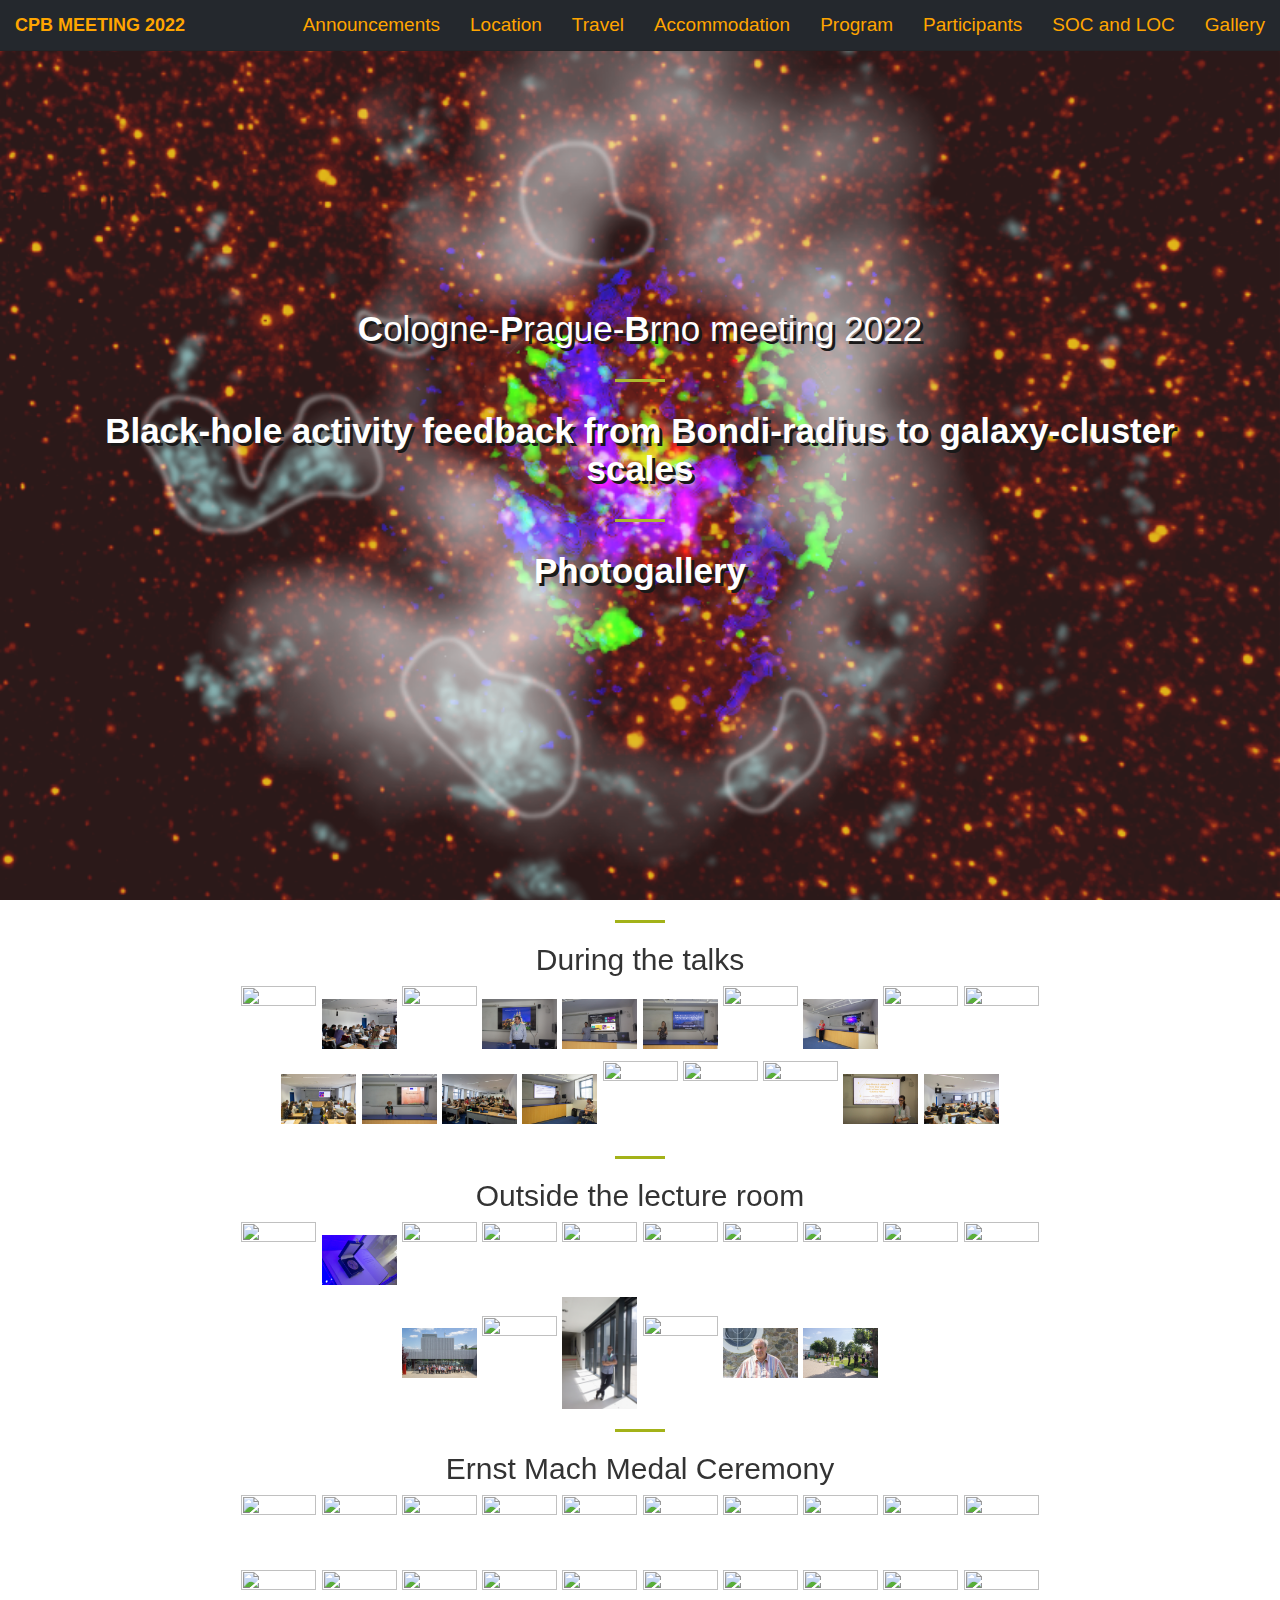
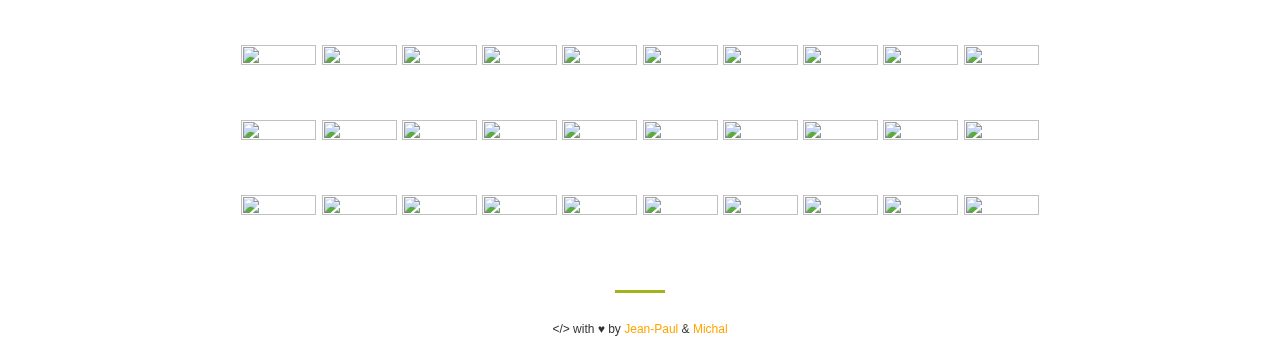
==== commit eec0fdf6: "gallery added" ====
--- a/gallery.html
+++ b/gallery.html
@@ -27,7 +27,8 @@
 
 
     <!-- Plugin CSS -->
-    <!--link rel="stylesheet" href="./css/animate.min.css" type="text/css"-->
+    <link rel="stylesheet" href="js/animate.min.css" type="text/css">
+    <link rel="stylesheet" type="text/css" media="all" href="js/magnific-popup.css">
 
     <!-- Custom CSS -->
     <link rel="stylesheet" href="./css/new_main.css" type="text/css">
@@ -82,24 +83,135 @@
         </nav>
 
         <header>
-            
+             <div class="header-content">
+                <div class="header-content-inner">
+                    <h2 style="color: white;"><b>C</b>ologne-<b>P</b>rague-<b>B</b>rno meeting 2022</h2>  
+                    <hr>              
+                      <h2 style="color: white;"><b>Black-hole activity feedback from Bondi-radius to galaxy-cluster scales</b> </h2> 
+                    <hr>
+                      <h2 style="color: white;"><b>Photogallery</b></h2> 
+                </div>
+            </div>
               
-               <div class="container">
-                    <h2 class="section-heading">Photogallery of the Cologne-Prague-Brno meeting 2022</h2>
-                    <hr class="dark text-left">
+           
+   
+        </header>
+        
+               <div class="container text-center">
+                     <hr>
+                    <h2 class="section-heading">During the talks</h2>      
+                    <div class="popup-gallery">
+                        <a href="photos/talks/talk1.jpg"><img src="photos/talks/talk1.jpg" width="75" height="75"></a>
+                          <a href="photos/talks/talk2.jpg"><img src="photos/talks/talk2.jpg" width="75" height="75"></a>
+                           <a href="photos/talks/talk3.jpg"><img src="photos/talks/talk3.jpg" width="75" height="75"></a>
+                             <a href="photos/talks/talk4.jpg"><img src="photos/talks/talk4.jpg" width="75" height="75"></a>
+                           <a href="photos/talks/talk5.jpg"><img src="photos/talks/talk5.jpg" width="75" height="75"></a>   
+                       <a href="photos/talks/talk6.jpg"><img src="photos/talks/talk6.jpg" width="75" height="75"></a>
+                          <a href="photos/talks/talk7.jpg"><img src="photos/talks/talk7.jpg" width="75" height="75"></a>
+                           <a href="photos/talks/talk8.jpg"><img src="photos/talks/talk8.jpg" width="75" height="75"></a>
+                             <a href="photos/talks/talk9.jpg"><img src="photos/talks/talk9.jpg" width="75" height="75"></a>
+                           <a href="photos/talks/talk10.jpg"><img src="photos/talks/talk10.jpg" width="75" height="75"></a>              
+                    </div>  
+                     <div class="popup-gallery">
+                        <a href="photos/talks/talk11.jpg"><img src="photos/talks/talk11.jpg" width="75" height="75"></a>
+                          <a href="photos/talks/talk12.jpg"><img src="photos/talks/talk12.jpg" width="75" height="75"></a>
+                           <a href="photos/talks/talk13.jpg"><img src="photos/talks/talk13.jpg" width="75" height="75"></a>
+                             <a href="photos/talks/talk14.jpg"><img src="photos/talks/talk14.jpg" width="75" height="75"></a>
+                           <a href="photos/talks/talk15.jpg"><img src="photos/talks/talk15.jpg" width="75" height="75"></a>   
+                       <a href="photos/talks/talk16.jpg"><img src="photos/talks/talk16.jpg" width="75" height="75"></a>
+                          <a href="photos/talks/talk17.jpg"><img src="photos/talks/talk17.jpg" width="75" height="75"></a>
+                           <a href="photos/talks/talk18.jpg"><img src="photos/talks/talk18.jpg" width="75" height="75"></a>
+                             <a href="photos/talks/talk19.jpg"><img src="photos/talks/talk19.jpg" width="75" height="75"></a>          
+                    </div>     
+                    <hr>
+                    <h2 class="section-heading">Outside the lecture room</h2>
                     <div class="popup-gallery">
                         <a href="photos/outside/cpb1.jpg"><img src="photos/outside/cpb1.jpg" width="75" height="75"></a>
                         <a href="photos/outside/cpb2.jpg"><img src="photos/outside/cpb2.jpg" width="75" height="75"></a>
-                    </div>
+                         <a href="photos/outside/cpb3.jpg"><img src="photos/outside/cpb3.jpg" width="75" height="75"></a>
+                          <a href="photos/outside/cpb4.jpg"><img src="photos/outside/cpb4.jpg" width="75" height="75"></a>
+                           <a href="photos/outside/cpb5.jpg"><img src="photos/outside/cpb5.jpg" width="75" height="75"></a>
+                            <a href="photos/outside/cpb6.jpg"><img src="photos/outside/cpb6.jpg" width="75" height="75"></a>
+                             <a href="photos/outside/cpb7.jpg"><img src="photos/outside/cpb7.jpg" width="75" height="75"></a>
+                              <a href="photos/outside/cpb8.jpg"><img src="photos/outside/cpb8.jpg" width="75" height="75"></a>
+                               <a href="photos/outside/cpb9.jpg"><img src="photos/outside/cpb9.jpg" width="75" height="75"></a>
+                                 <a href="photos/outside/cpb10.jpg"><img src="photos/outside/cpb10.jpg" width="75" height="75"></a>  
+                    </div>
+                     <div class="popup-gallery">
+                        <a href="photos/outside/cpb11.jpg"><img src="photos/outside/cpb11.jpg" width="75" height="75"></a>
+                        <a href="photos/outside/cpb12.jpg"><img src="photos/outside/cpb12.jpg" width="75" height="75"></a>
+                         <a href="photos/outside/cpb13.jpg"><img src="photos/outside/cpb13.jpg" width="75" height="75"></a>
+                          <a href="photos/outside/cpb14.jpg"><img src="photos/outside/cpb14.jpg" width="75" height="75"></a>
+                           <a href="photos/outside/cpb15.jpg"><img src="photos/outside/cpb15.jpg" width="75" height="75"></a>
+                             <a href="photos/outside/cpb16.jpg"><img src="photos/outside/cpb16.jpg" width="75" height="75"></a>
+                    </div>
+                    <hr>
+                     <h2 class="section-heading">Ernst Mach Medal Ceremony</h2>
+                       <div class="popup-gallery">
+                        <a href="photos/ernst_mach/em1.JPG"><img src="photos/ernst_mach/em1.JPG" width="75" height="75"></a>
+                      <a href="photos/ernst_mach/em2.JPG"><img src="photos/ernst_mach/em2.JPG" width="75" height="75"></a>
+                      <a href="photos/ernst_mach/em3.JPG"><img src="photos/ernst_mach/em3.JPG" width="75" height="75"></a>
+                      <a href="photos/ernst_mach/em4.JPG"><img src="photos/ernst_mach/em4.JPG" width="75" height="75"></a>
+                      <a href="photos/ernst_mach/em5.JPG"><img src="photos/ernst_mach/em5.JPG" width="75" height="75"></a>
+                        <a href="photos/ernst_mach/em6.JPG"><img src="photos/ernst_mach/em6.JPG" width="75" height="75"></a>
+                      <a href="photos/ernst_mach/em7.JPG"><img src="photos/ernst_mach/em7.JPG" width="75" height="75"></a>
+                      <a href="photos/ernst_mach/em8.JPG"><img src="photos/ernst_mach/em8.JPG" width="75" height="75"></a>
+                      <a href="photos/ernst_mach/em9.JPG"><img src="photos/ernst_mach/em9.JPG" width="75" height="75"></a>
+                      <a href="photos/ernst_mach/em10.JPG"><img src="photos/ernst_mach/em10.JPG" width="75" height="75"></a>
+                    </div>
+                       <div class="popup-gallery">
+                        <a href="photos/ernst_mach/em11.JPG"><img src="photos/ernst_mach/em11.JPG" width="75" height="75"></a>
+                      <a href="photos/ernst_mach/em12.JPG"><img src="photos/ernst_mach/em12.JPG" width="75" height="75"></a>
+                      <a href="photos/ernst_mach/em13.JPG"><img src="photos/ernst_mach/em13.JPG" width="75" height="75"></a>
+                      <a href="photos/ernst_mach/em14.JPG"><img src="photos/ernst_mach/em14.JPG" width="75" height="75"></a>
+                      <a href="photos/ernst_mach/em15.JPG"><img src="photos/ernst_mach/em15.JPG" width="75" height="75"></a>
+                        <a href="photos/ernst_mach/em16.JPG"><img src="photos/ernst_mach/em16.JPG" width="75" height="75"></a>
+                      <a href="photos/ernst_mach/em17.JPG"><img src="photos/ernst_mach/em17.JPG" width="75" height="75"></a>
+                      <a href="photos/ernst_mach/em18.JPG"><img src="photos/ernst_mach/em18.JPG" width="75" height="75"></a>
+                      <a href="photos/ernst_mach/em19.JPG"><img src="photos/ernst_mach/em19.JPG" width="75" height="75"></a>
+                      <a href="photos/ernst_mach/em20.JPG"><img src="photos/ernst_mach/em20.JPG" width="75" height="75"></a>
+                    </div>
+                      <div class="popup-gallery">
+                        <a href="photos/ernst_mach/em21.JPG"><img src="photos/ernst_mach/em21.JPG" width="75" height="75"></a>
+                      <a href="photos/ernst_mach/em22.JPG"><img src="photos/ernst_mach/em22.JPG" width="75" height="75"></a>
+                      <a href="photos/ernst_mach/em23.JPG"><img src="photos/ernst_mach/em23.JPG" width="75" height="75"></a>
+                      <a href="photos/ernst_mach/em24.JPG"><img src="photos/ernst_mach/em24.JPG" width="75" height="75"></a>
+                      <a href="photos/ernst_mach/em25.JPG"><img src="photos/ernst_mach/em25.JPG" width="75" height="75"></a>
+                        <a href="photos/ernst_mach/em26.JPG"><img src="photos/ernst_mach/em26.JPG" width="75" height="75"></a>
+                      <a href="photos/ernst_mach/em27.JPG"><img src="photos/ernst_mach/em27.JPG" width="75" height="75"></a>
+                      <a href="photos/ernst_mach/em28.JPG"><img src="photos/ernst_mach/em28.JPG" width="75" height="75"></a>
+                      <a href="photos/ernst_mach/em29.JPG"><img src="photos/ernst_mach/em29.JPG" width="75" height="75"></a>
+                      <a href="photos/ernst_mach/em30.JPG"><img src="photos/ernst_mach/em30.JPG" width="75" height="75"></a>
+                    </div>
+                      <div class="popup-gallery">
+                        <a href="photos/ernst_mach/em31.JPG"><img src="photos/ernst_mach/em31.JPG" width="75" height="75"></a>
+                      <a href="photos/ernst_mach/em32.JPG"><img src="photos/ernst_mach/em32.JPG" width="75" height="75"></a>
+                      <a href="photos/ernst_mach/em33.JPG"><img src="photos/ernst_mach/em33.JPG" width="75" height="75"></a>
+                      <a href="photos/ernst_mach/em34.JPG"><img src="photos/ernst_mach/em34.JPG" width="75" height="75"></a>
+                      <a href="photos/ernst_mach/em35.JPG"><img src="photos/ernst_mach/em35.JPG" width="75" height="75"></a>
+                        <a href="photos/ernst_mach/em36.JPG"><img src="photos/ernst_mach/em36.JPG" width="75" height="75"></a>
+                      <a href="photos/ernst_mach/em37.JPG"><img src="photos/ernst_mach/em37.JPG" width="75" height="75"></a>
+                      <a href="photos/ernst_mach/em38.JPG"><img src="photos/ernst_mach/em38.JPG" width="75" height="75"></a>
+                      <a href="photos/ernst_mach/em39.JPG"><img src="photos/ernst_mach/em39.JPG" width="75" height="75"></a>
+                      <a href="photos/ernst_mach/em40.JPG"><img src="photos/ernst_mach/em40.JPG" width="75" height="75"></a>
+                    </div>
+                    <div class="popup-gallery">
+                        <a href="photos/ernst_mach/em41.JPG"><img src="photos/ernst_mach/em41.JPG" width="75" height="75"></a>
+                      <a href="photos/ernst_mach/em42.JPG"><img src="photos/ernst_mach/em42.JPG" width="75" height="75"></a>
+                      <a href="photos/ernst_mach/em43.JPG"><img src="photos/ernst_mach/em43.JPG" width="75" height="75"></a>
+                      <a href="photos/ernst_mach/em44.JPG"><img src="photos/ernst_mach/em44.JPG" width="75" height="75"></a>
+                      <a href="photos/ernst_mach/em45.JPG"><img src="photos/ernst_mach/em45.JPG" width="75" height="75"></a>
+                        <a href="photos/ernst_mach/em46.JPG"><img src="photos/ernst_mach/em46.JPG" width="75" height="75"></a>
+                      <a href="photos/ernst_mach/em47.JPG"><img src="photos/ernst_mach/em47.JPG" width="75" height="75"></a>
+                      <a href="photos/ernst_mach/em48.JPG"><img src="photos/ernst_mach/em48.JPG" width="75" height="75"></a>
+                      <a href="photos/ernst_mach/em49.JPG"><img src="photos/ernst_mach/em49.JPG" width="75" height="75"></a>
+                      <a href="photos/ernst_mach/em50.JPG"><img src="photos/ernst_mach/em50.JPG" width="75" height="75"></a>
+                    </div>
+                    <hr>
                </div>
-   
-     
-
-
-        </header>
         
   
-
+        
 
 
 
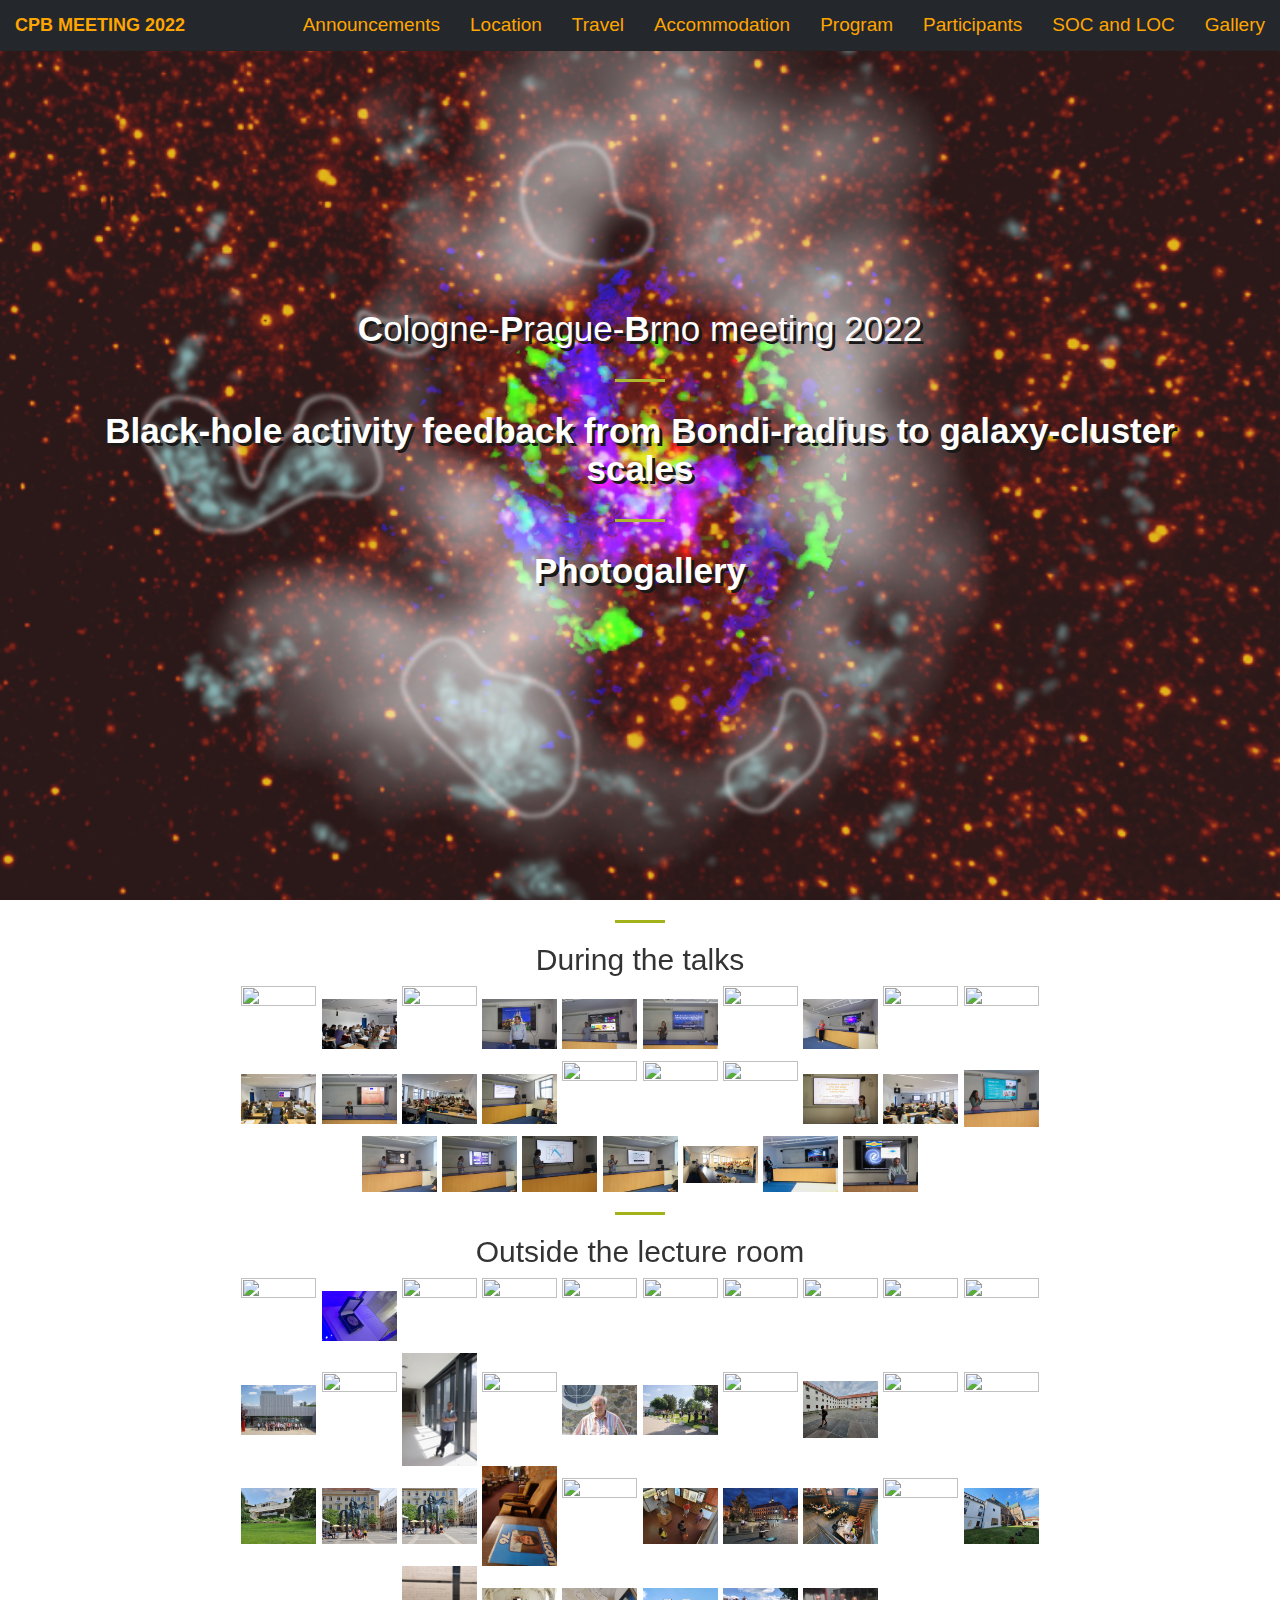
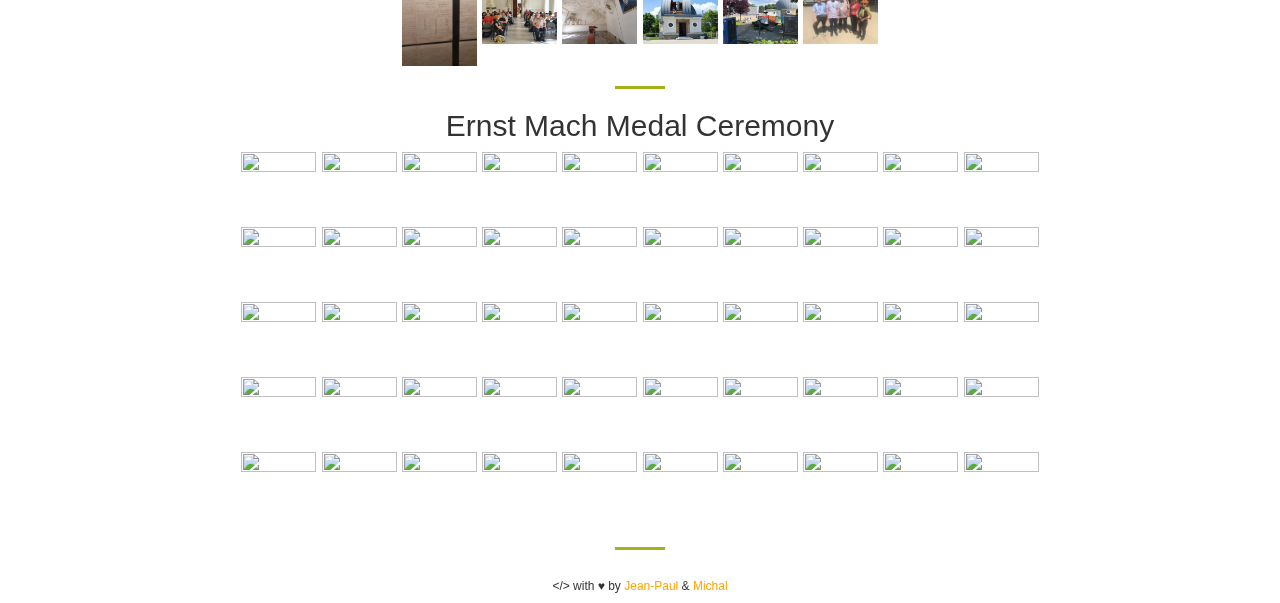
==== commit b5d819ac: "photos added" ====
--- a/gallery.html
+++ b/gallery.html
@@ -121,8 +121,18 @@
                        <a href="photos/talks/talk16.jpg"><img src="photos/talks/talk16.jpg" width="75" height="75"></a>
                           <a href="photos/talks/talk17.jpg"><img src="photos/talks/talk17.jpg" width="75" height="75"></a>
                            <a href="photos/talks/talk18.jpg"><img src="photos/talks/talk18.jpg" width="75" height="75"></a>
-                             <a href="photos/talks/talk19.jpg"><img src="photos/talks/talk19.jpg" width="75" height="75"></a>          
-                    </div>     
+                             <a href="photos/talks/talk19.jpg"><img src="photos/talks/talk19.jpg" width="75" height="75"></a>   
+                            <a href="photos/talks/talk20.jpg"><img src="photos/talks/talk20.jpg" width="75" height="75"></a>         
+                    </div>  
+                          <div class="popup-gallery">
+                        <a href="photos/talks/talk21.jpg"><img src="photos/talks/talk21.jpg" width="75" height="75"></a>
+                          <a href="photos/talks/talk22.jpg"><img src="photos/talks/talk22.jpg" width="75" height="75"></a>
+                           <a href="photos/talks/talk23.jpg"><img src="photos/talks/talk23.jpg" width="75" height="75"></a>
+                             <a href="photos/talks/talk24.jpg"><img src="photos/talks/talk24.jpg" width="75" height="75"></a> 
+                         <a href="photos/talks/talk25.jpg"><img src="photos/talks/talk25.jpg" width="75" height="75"></a>
+                          <a href="photos/talks/talk26.jpeg"><img src="photos/talks/talk26.jpeg" width="75" height="75"></a>
+                           <a href="photos/talks/talk27.jpeg"><img src="photos/talks/talk27.jpeg" width="75" height="75"></a>      
+                    </div>    
                     <hr>
                     <h2 class="section-heading">Outside the lecture room</h2>
                     <div class="popup-gallery">
@@ -144,6 +154,30 @@
                           <a href="photos/outside/cpb14.jpg"><img src="photos/outside/cpb14.jpg" width="75" height="75"></a>
                            <a href="photos/outside/cpb15.jpg"><img src="photos/outside/cpb15.jpg" width="75" height="75"></a>
                              <a href="photos/outside/cpb16.jpg"><img src="photos/outside/cpb16.jpg" width="75" height="75"></a>
+                         <a href="photos/outside/cpb17.jpg"><img src="photos/outside/cpb17.jpg" width="75" height="75"></a>
+                           <a href="photos/outside/cpb18.jpg"><img src="photos/outside/cpb18.jpg" width="75" height="75"></a>
+                             <a href="photos/outside/cpb19.jpg"><img src="photos/outside/cpb19.jpg" width="75" height="75"></a>  
+                           <a href="photos/outside/cpb20.jpg"><img src="photos/outside/cpb20.jpg" width="75" height="75"></a>      
+                    </div>
+                         <div class="popup-gallery">
+                        <a href="photos/outside/cpb21.jpg"><img src="photos/outside/cpb21.jpg" width="75" height="75"></a>
+                        <a href="photos/outside/cpb22.jpg"><img src="photos/outside/cpb22.jpg" width="75" height="75"></a>
+                         <a href="photos/outside/cpb23.jpg"><img src="photos/outside/cpb23.jpg" width="75" height="75"></a>
+                          <a href="photos/outside/cpb24.jpg"><img src="photos/outside/cpb24.jpg" width="75" height="75"></a>
+                           <a href="photos/outside/cpb25.jpg"><img src="photos/outside/cpb25.jpg" width="75" height="75"></a>
+                             <a href="photos/outside/cpb26.jpg"><img src="photos/outside/cpb26.jpg" width="75" height="75"></a>
+                         <a href="photos/outside/cpb27.jpg"><img src="photos/outside/cpb27.jpg" width="75" height="75"></a>
+                           <a href="photos/outside/cpb28.jpg"><img src="photos/outside/cpb28.jpg" width="75" height="75"></a>
+                             <a href="photos/outside/cpb29.jpg"><img src="photos/outside/cpb29.jpg" width="75" height="75"></a>  
+                           <a href="photos/outside/cpb30.jpg"><img src="photos/outside/cpb30.jpg" width="75" height="75"></a>      
+                    </div>
+                          <div class="popup-gallery">
+                        <a href="photos/outside/cpb31.jpg"><img src="photos/outside/cpb31.jpg" width="75" height="75"></a>
+                        <a href="photos/outside/cpb32.jpg"><img src="photos/outside/cpb32.jpg" width="75" height="75"></a>
+                         <a href="photos/outside/cpb33.jpg"><img src="photos/outside/cpb33.jpg" width="75" height="75"></a>
+                          <a href="photos/outside/cpb34.jpg"><img src="photos/outside/cpb34.jpg" width="75" height="75"></a>
+                           <a href="photos/outside/cpb35.jpg"><img src="photos/outside/cpb35.jpg" width="75" height="75"></a>
+                           <a href="photos/outside/cpb36.jpg"><img src="photos/outside/cpb36.jpg" width="75" height="75"></a> 
                     </div>
                     <hr>
                      <h2 class="section-heading">Ernst Mach Medal Ceremony</h2>
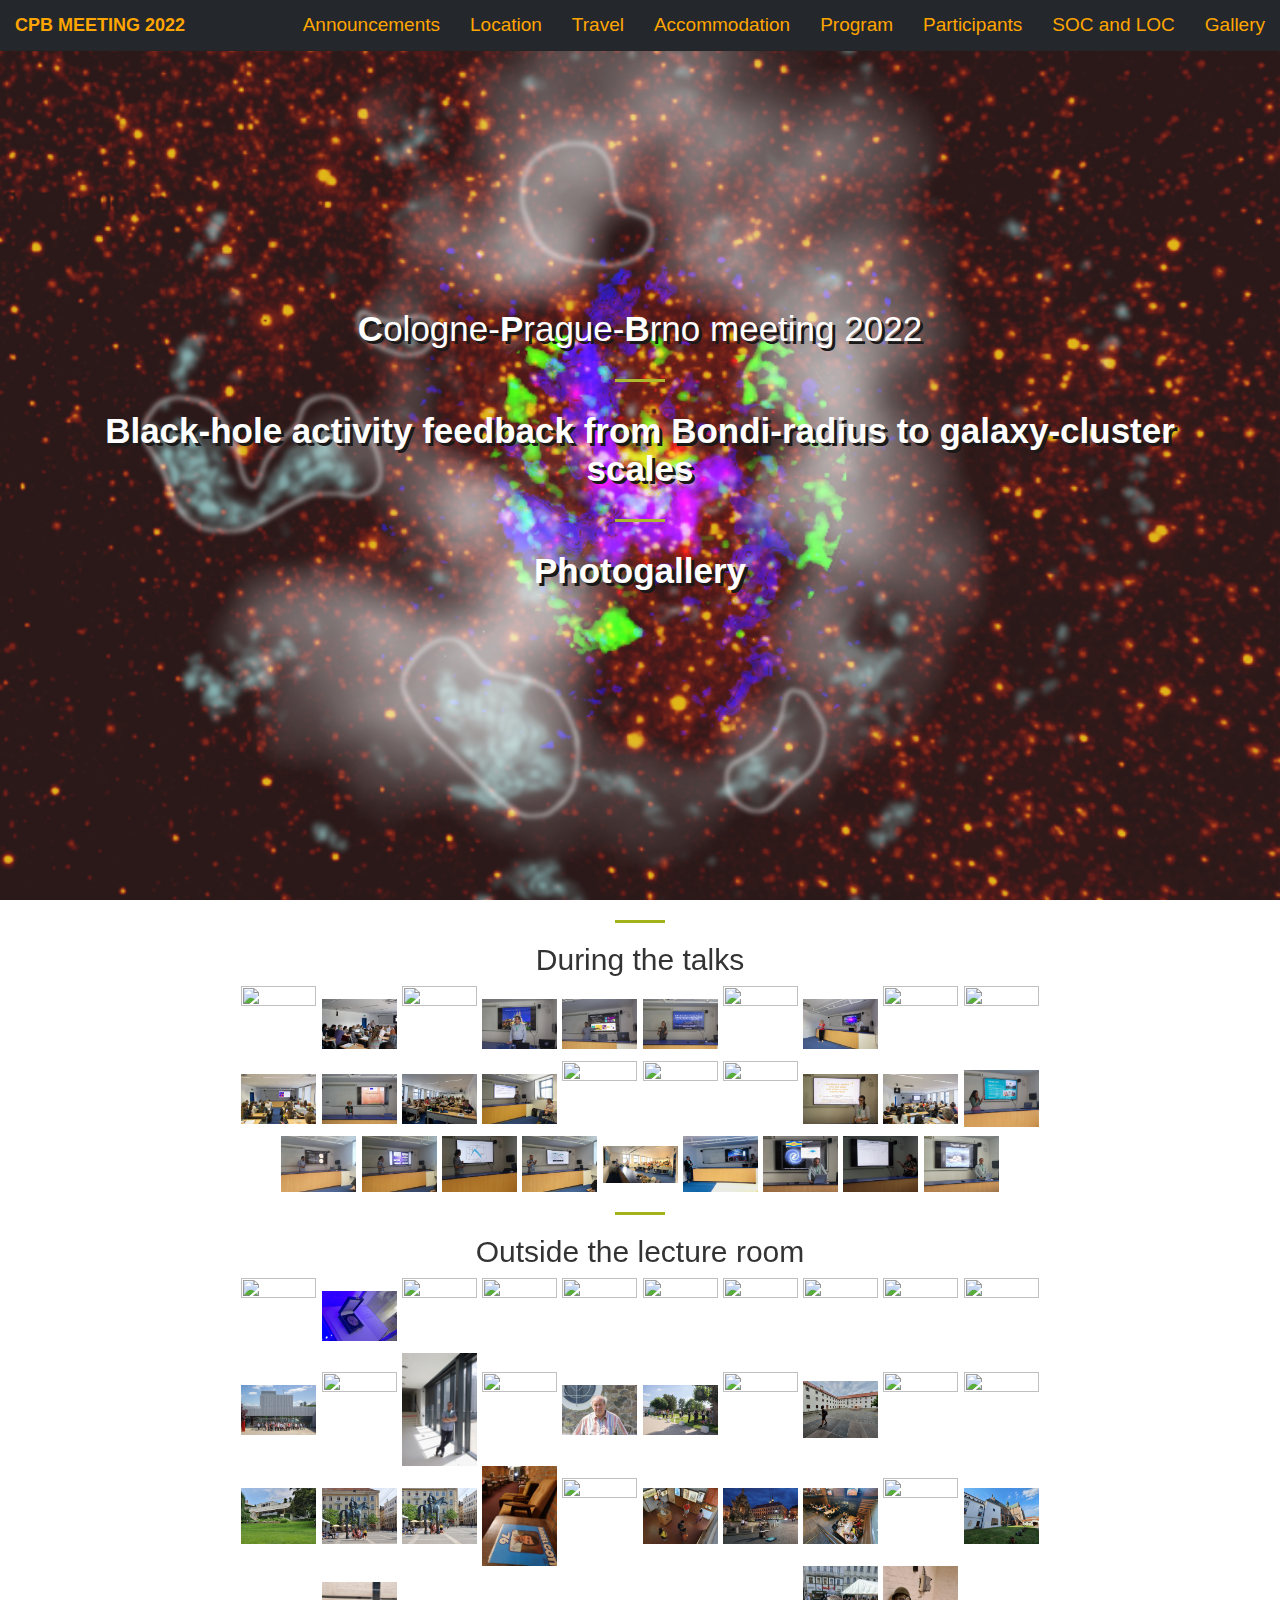
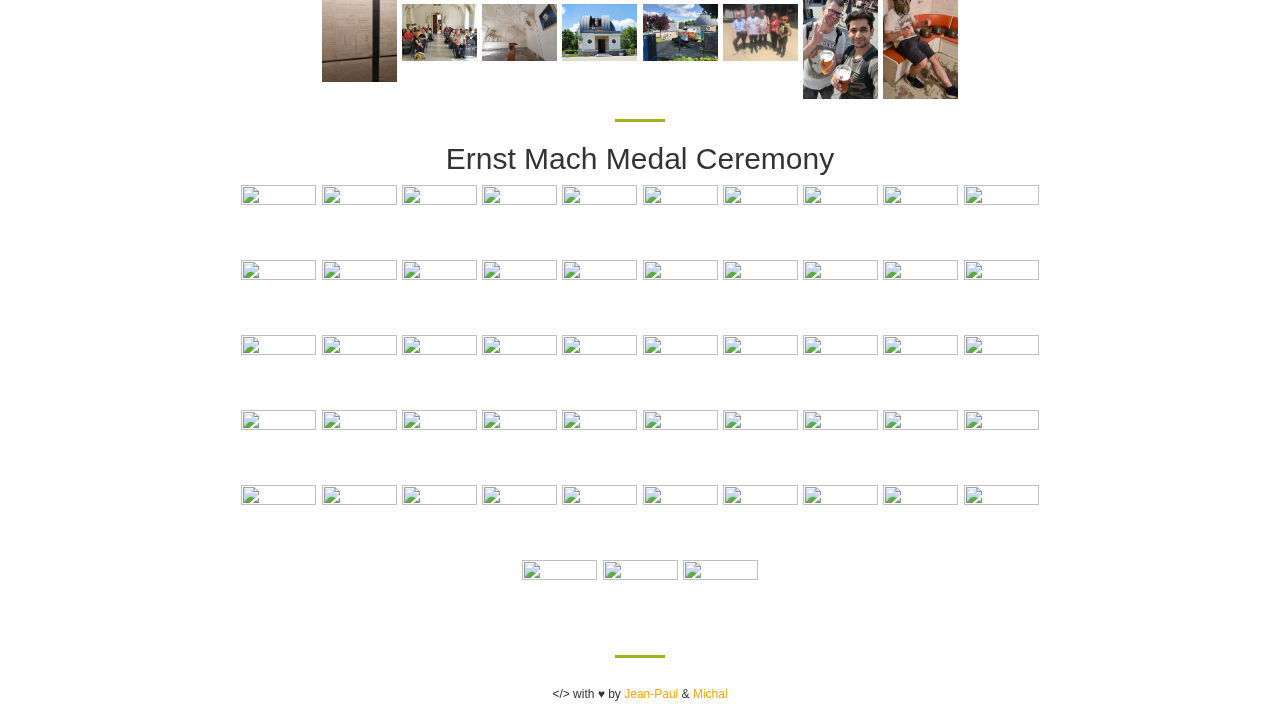
==== commit e0c2174f: "photos added" ====
--- a/gallery.html
+++ b/gallery.html
@@ -131,7 +131,9 @@
                              <a href="photos/talks/talk24.jpg"><img src="photos/talks/talk24.jpg" width="75" height="75"></a> 
                          <a href="photos/talks/talk25.jpg"><img src="photos/talks/talk25.jpg" width="75" height="75"></a>
                           <a href="photos/talks/talk26.jpeg"><img src="photos/talks/talk26.jpeg" width="75" height="75"></a>
-                           <a href="photos/talks/talk27.jpeg"><img src="photos/talks/talk27.jpeg" width="75" height="75"></a>      
+                           <a href="photos/talks/talk27.jpeg"><img src="photos/talks/talk27.jpeg" width="75" height="75"></a>   
+                           <a href="photos/talks/talk26.jpeg"><img src="photos/talks/talk28.jpg" width="75" height="75"></a>
+                           <a href="photos/talks/talk27.jpeg"><img src="photos/talks/talk29.jpg" width="75" height="75"></a>      
                     </div>    
                     <hr>
                     <h2 class="section-heading">Outside the lecture room</h2>
@@ -178,6 +180,8 @@
                           <a href="photos/outside/cpb34.jpg"><img src="photos/outside/cpb34.jpg" width="75" height="75"></a>
                            <a href="photos/outside/cpb35.jpg"><img src="photos/outside/cpb35.jpg" width="75" height="75"></a>
                            <a href="photos/outside/cpb36.jpg"><img src="photos/outside/cpb36.jpg" width="75" height="75"></a> 
+                          <a href="photos/outside/cpb35.jpg"><img src="photos/outside/cpb37.jpg" width="75" height="75"></a>
+                           <a href="photos/outside/cpb36.jpg"><img src="photos/outside/cpb38.jpg" width="75" height="75"></a>  
                     </div>
                     <hr>
                      <h2 class="section-heading">Ernst Mach Medal Ceremony</h2>
@@ -240,6 +244,11 @@
                       <a href="photos/ernst_mach/em48.JPG"><img src="photos/ernst_mach/em48.JPG" width="75" height="75"></a>
                       <a href="photos/ernst_mach/em49.JPG"><img src="photos/ernst_mach/em49.JPG" width="75" height="75"></a>
                       <a href="photos/ernst_mach/em50.JPG"><img src="photos/ernst_mach/em50.JPG" width="75" height="75"></a>
+                    </div>
+                    <div class="popup-gallery">
+                        <a href="photos/ernst_mach/em51.JPG"><img src="photos/ernst_mach/em51.JPG" width="75" height="75"></a>
+                      <a href="photos/ernst_mach/em52.JPG"><img src="photos/ernst_mach/em52.JPG" width="75" height="75"></a>
+                      <a href="photos/ernst_mach/em53.JPG"><img src="photos/ernst_mach/em53.JPG" width="75" height="75"></a>
                     </div>
                     <hr>
                </div>
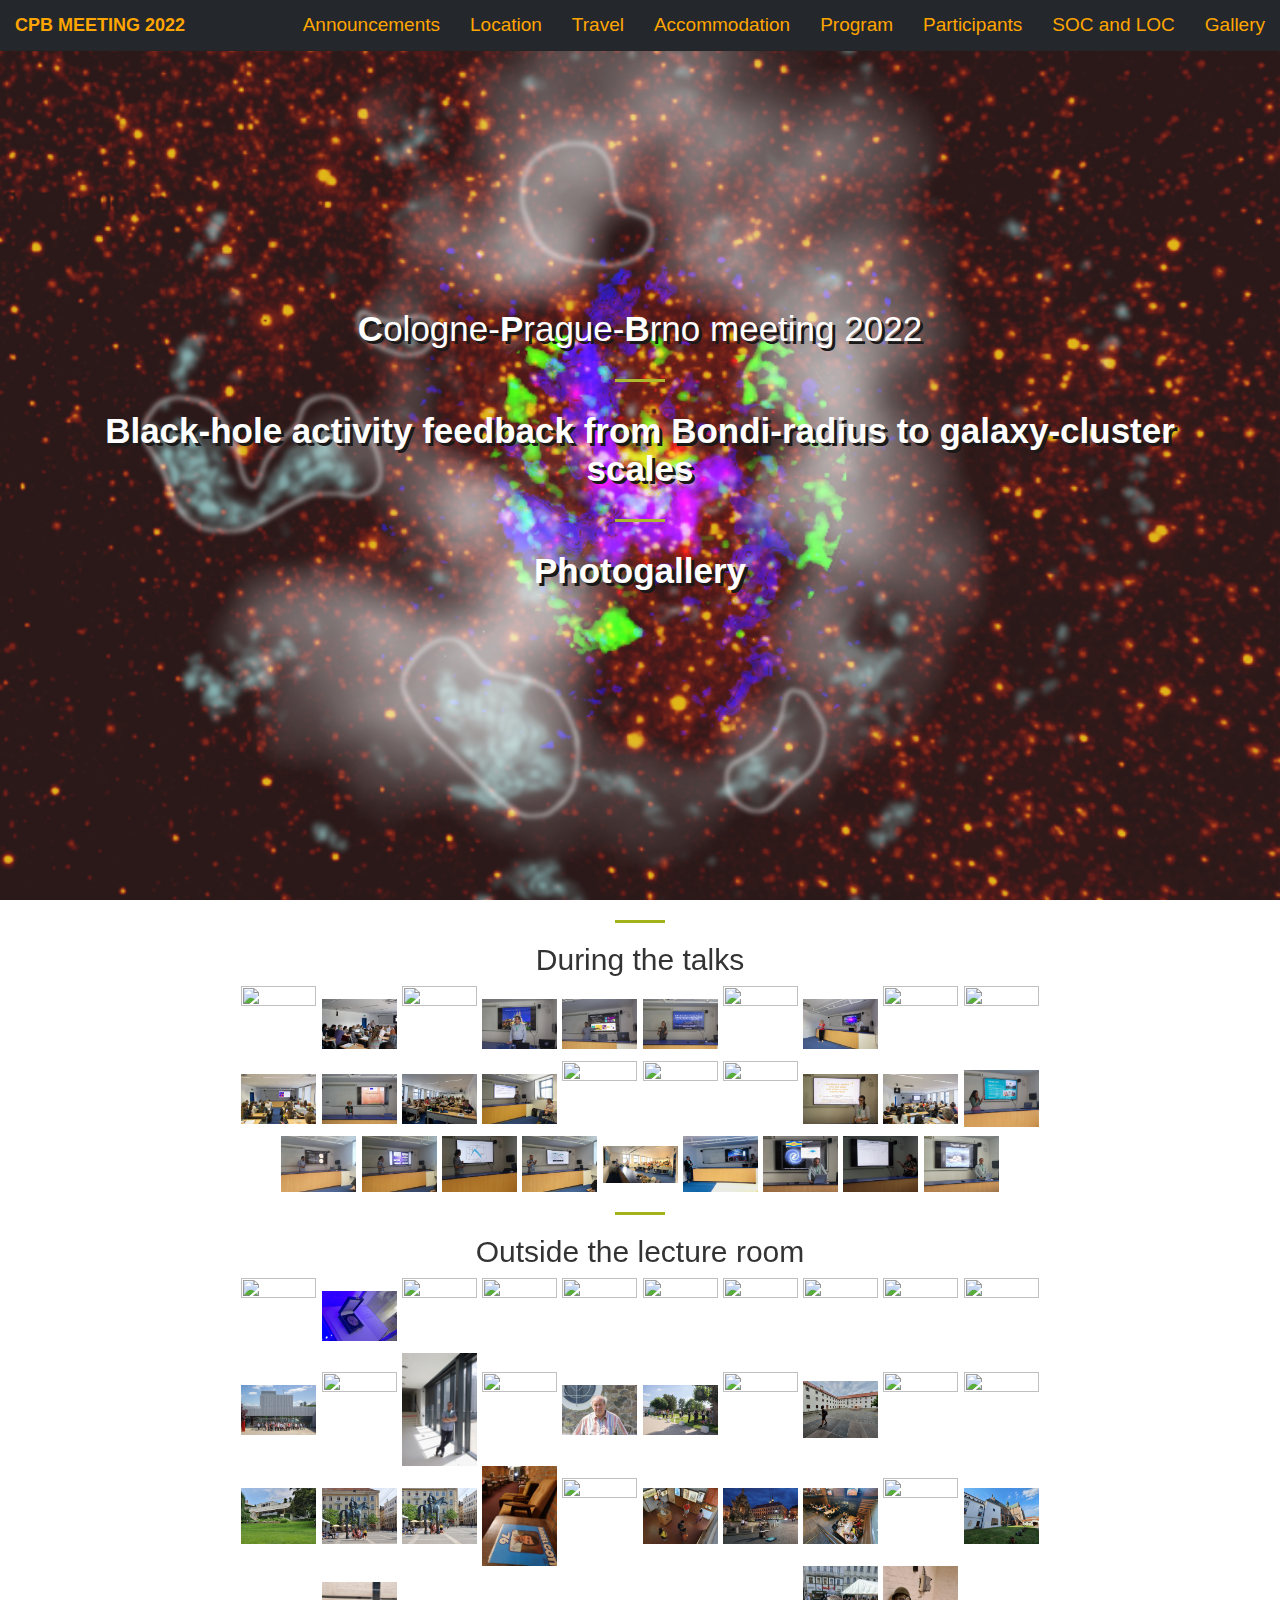
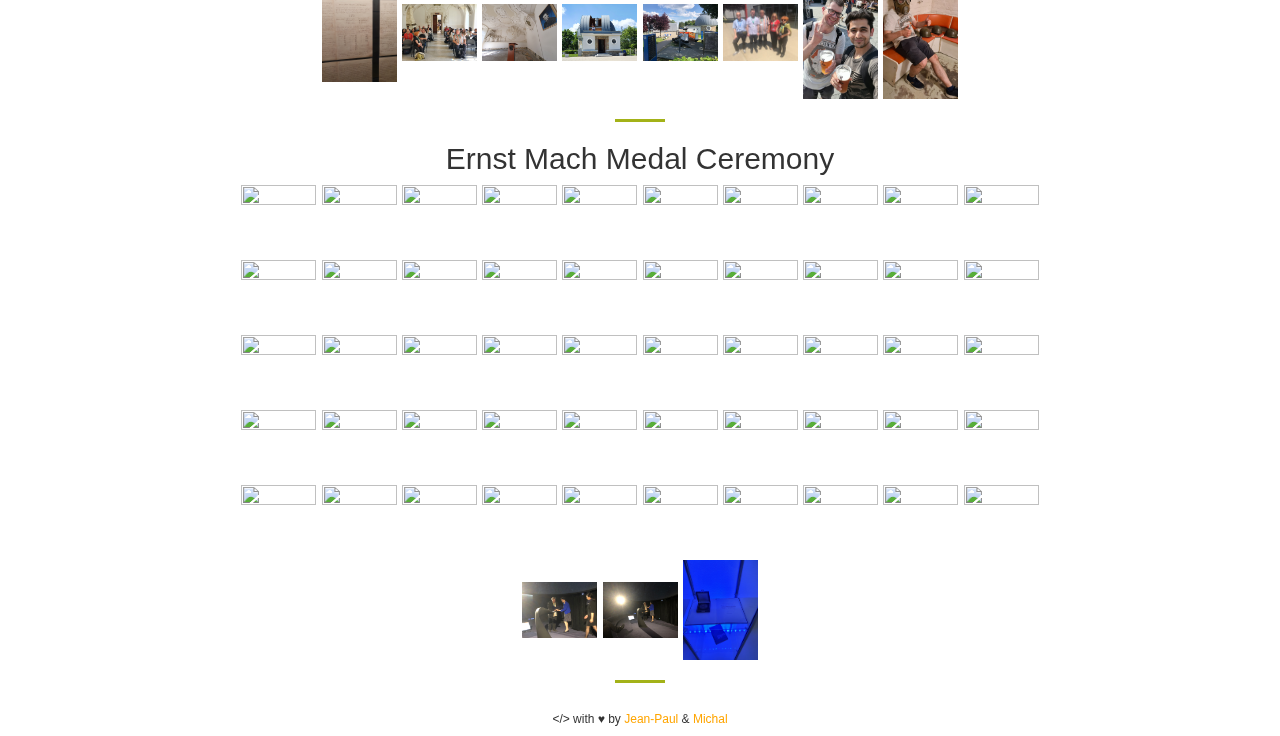
==== commit e7ea10c7: "gallery modified" ====
--- a/gallery.html
+++ b/gallery.html
@@ -180,8 +180,8 @@
                           <a href="photos/outside/cpb34.jpg"><img src="photos/outside/cpb34.jpg" width="75" height="75"></a>
                            <a href="photos/outside/cpb35.jpg"><img src="photos/outside/cpb35.jpg" width="75" height="75"></a>
                            <a href="photos/outside/cpb36.jpg"><img src="photos/outside/cpb36.jpg" width="75" height="75"></a> 
-                          <a href="photos/outside/cpb35.jpg"><img src="photos/outside/cpb37.jpg" width="75" height="75"></a>
-                           <a href="photos/outside/cpb36.jpg"><img src="photos/outside/cpb38.jpg" width="75" height="75"></a>  
+                          <a href="photos/outside/cpb37.jpg"><img src="photos/outside/cpb37.jpg" width="75" height="75"></a>
+                           <a href="photos/outside/cpb38.jpg"><img src="photos/outside/cpb38.jpg" width="75" height="75"></a>  
                     </div>
                     <hr>
                      <h2 class="section-heading">Ernst Mach Medal Ceremony</h2>
@@ -246,9 +246,9 @@
                       <a href="photos/ernst_mach/em50.JPG"><img src="photos/ernst_mach/em50.JPG" width="75" height="75"></a>
                     </div>
                     <div class="popup-gallery">
-                        <a href="photos/ernst_mach/em51.JPG"><img src="photos/ernst_mach/em51.JPG" width="75" height="75"></a>
-                      <a href="photos/ernst_mach/em52.JPG"><img src="photos/ernst_mach/em52.JPG" width="75" height="75"></a>
-                      <a href="photos/ernst_mach/em53.JPG"><img src="photos/ernst_mach/em53.JPG" width="75" height="75"></a>
+                        <a href="photos/ernst_mach/em51.jpg"><img src="photos/ernst_mach/em51.jpg" width="75" height="75"></a>
+                      <a href="photos/ernst_mach/em52.jpg"><img src="photos/ernst_mach/em52.jpg" width="75" height="75"></a>
+                      <a href="photos/ernst_mach/em53.jpg"><img src="photos/ernst_mach/em53.jpg" width="75" height="75"></a>
                     </div>
                     <hr>
                </div>
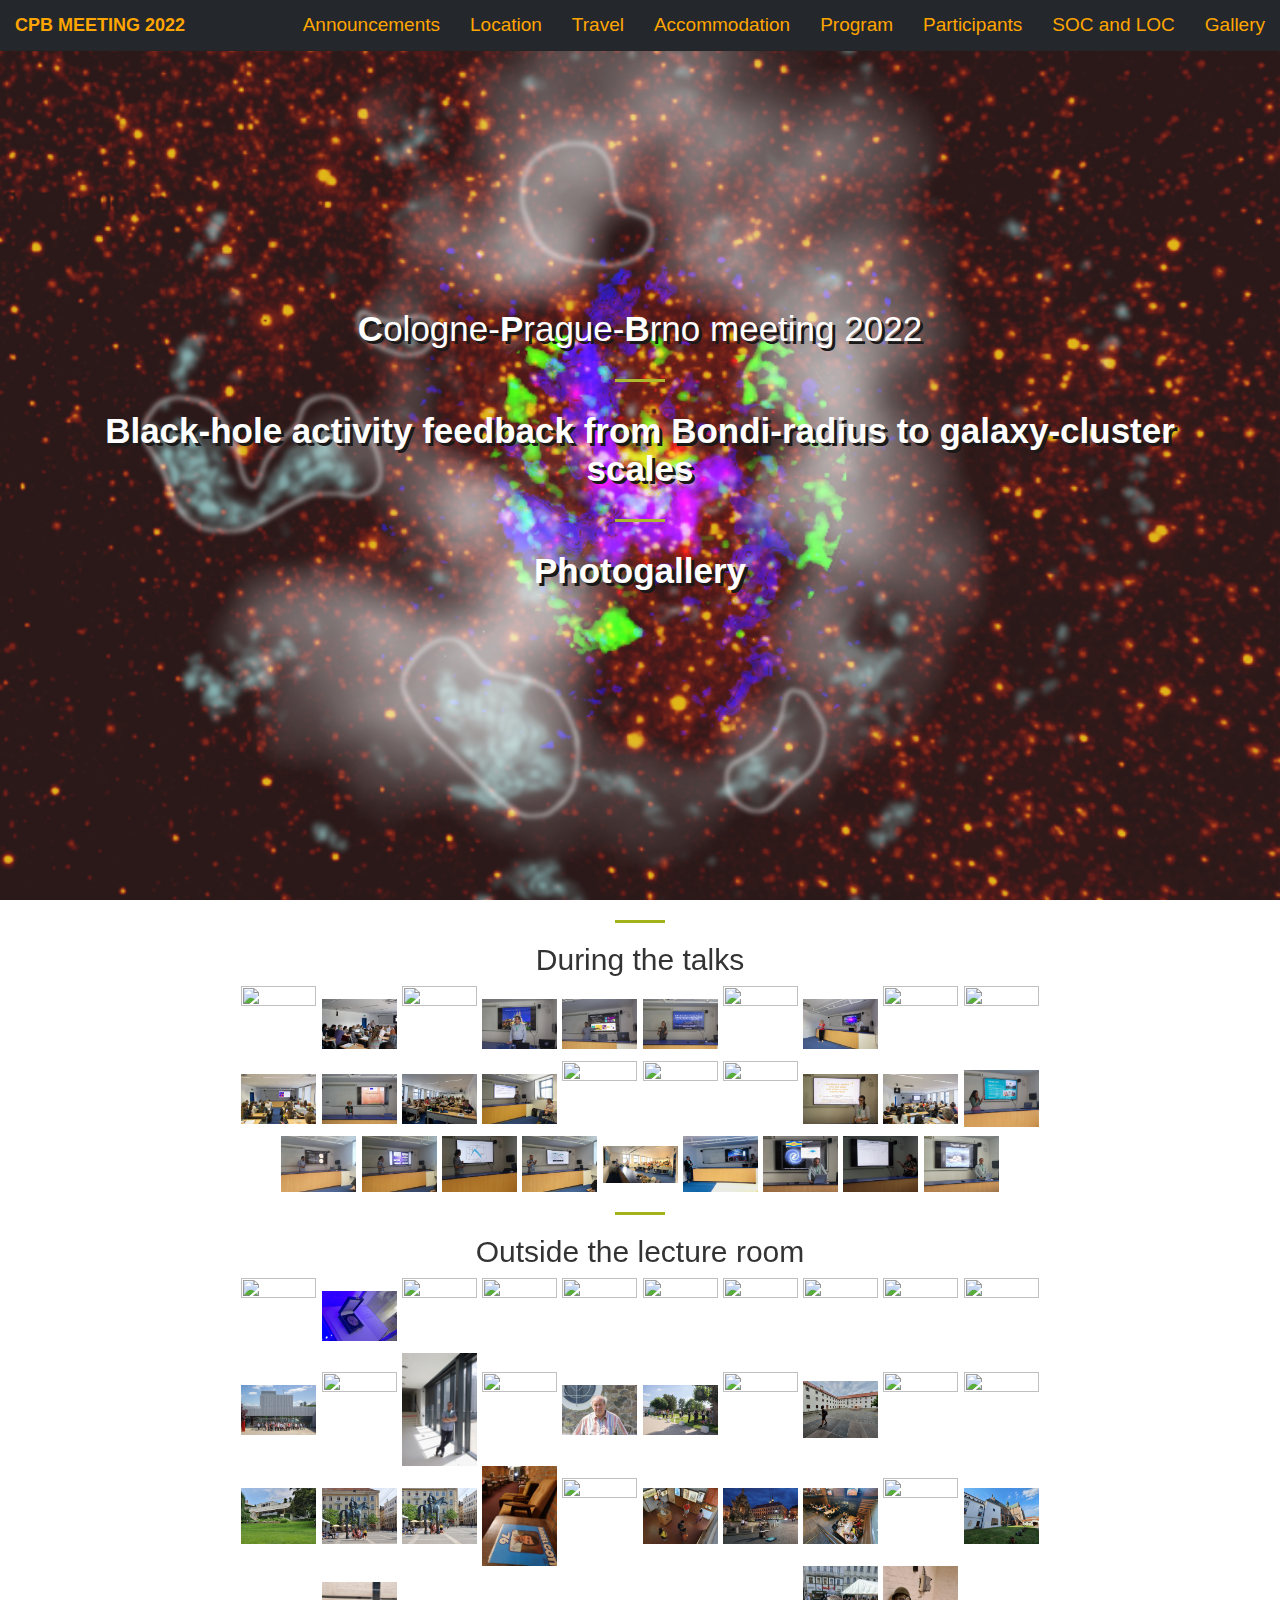
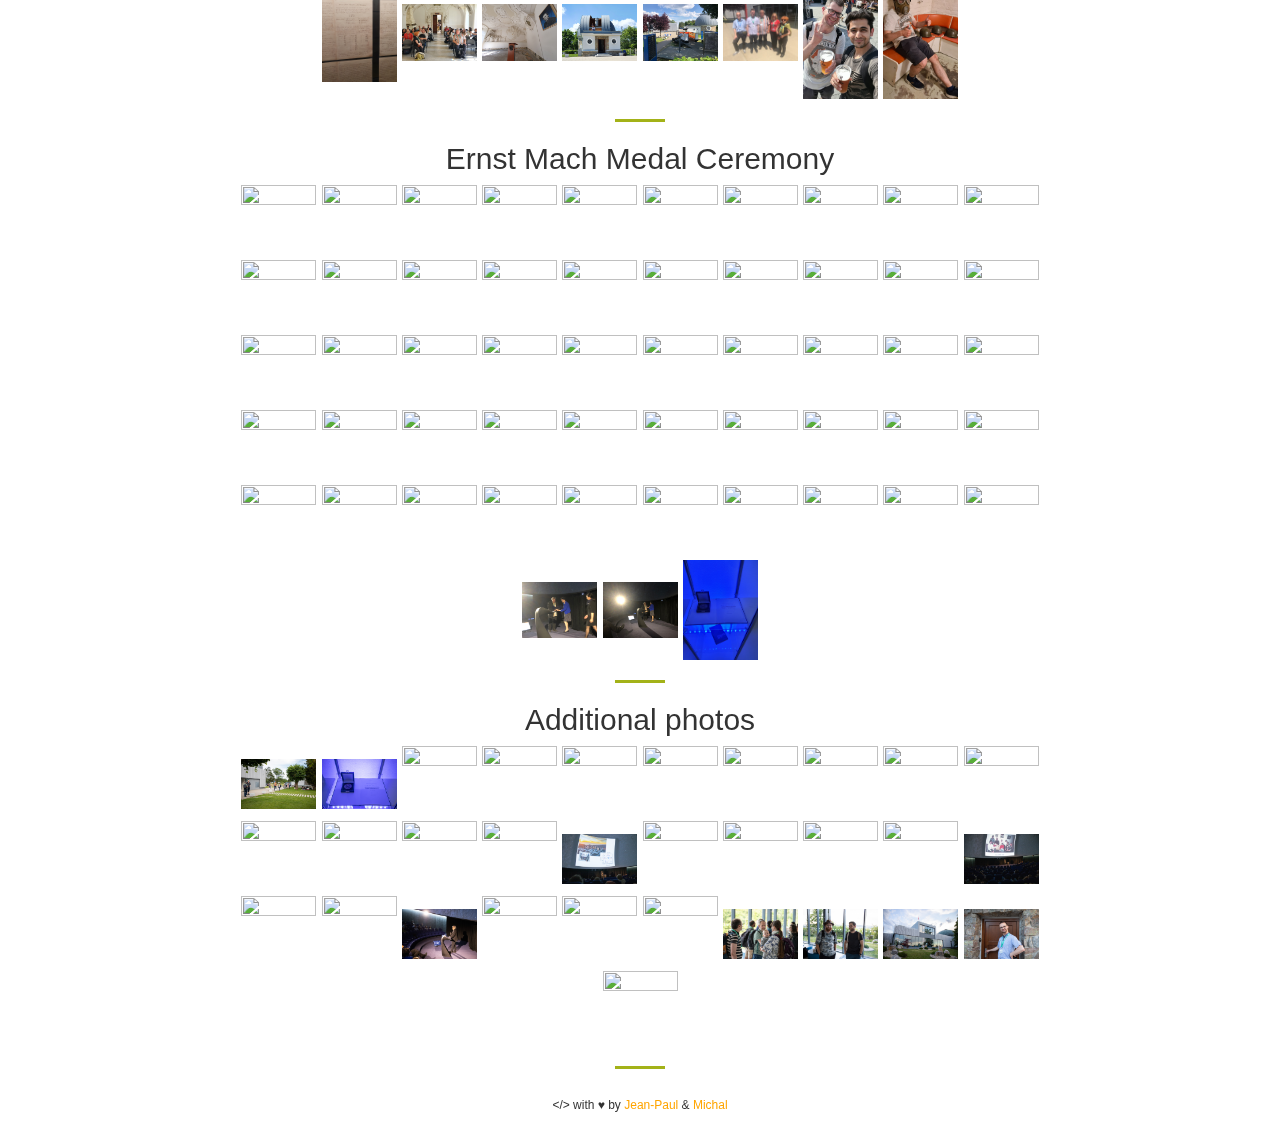
==== commit 2e12c1f1: "gallery modified" ====
--- a/gallery.html
+++ b/gallery.html
@@ -132,8 +132,8 @@
                          <a href="photos/talks/talk25.jpg"><img src="photos/talks/talk25.jpg" width="75" height="75"></a>
                           <a href="photos/talks/talk26.jpeg"><img src="photos/talks/talk26.jpeg" width="75" height="75"></a>
                            <a href="photos/talks/talk27.jpeg"><img src="photos/talks/talk27.jpeg" width="75" height="75"></a>   
-                           <a href="photos/talks/talk26.jpeg"><img src="photos/talks/talk28.jpg" width="75" height="75"></a>
-                           <a href="photos/talks/talk27.jpeg"><img src="photos/talks/talk29.jpg" width="75" height="75"></a>      
+                           <a href="photos/talks/talk28.jpg"><img src="photos/talks/talk28.jpg" width="75" height="75"></a>
+                           <a href="photos/talks/talk29.jpg"><img src="photos/talks/talk29.jpg" width="75" height="75"></a>      
                     </div>    
                     <hr>
                     <h2 class="section-heading">Outside the lecture room</h2>
@@ -250,7 +250,48 @@
                       <a href="photos/ernst_mach/em52.jpg"><img src="photos/ernst_mach/em52.jpg" width="75" height="75"></a>
                       <a href="photos/ernst_mach/em53.jpg"><img src="photos/ernst_mach/em53.jpg" width="75" height="75"></a>
                     </div>
-                    <hr>
+                      <hr>
+                    <h2 class="section-heading">Additional photos</h2>
+                    <div class="popup-gallery">
+                        <a href="photos/mix/mix1.jpg"><img src="photos/mix/mix1.jpg" width="75" height="75"></a>
+                      <a href="photos/mix/mix2.jpg"><img src="photos/mix/mix2.jpg" width="75" height="75"></a>
+                      <a href="photos/mix/mix3.jpg"><img src="photos/mix/mix3.jpg" width="75" height="75"></a>
+                      <a href="photos/mix/mix4.jpg"><img src="photos/mix/mix4.jpg" width="75" height="75"></a>
+                      <a href="photos/mix/mix5.jpg"><img src="photos/mix/mix5.jpg" width="75" height="75"></a>
+                      <a href="photos/mix/mix6.jpg"><img src="photos/mix/mix6.jpg" width="75" height="75"></a>
+                      <a href="photos/mix/mix7.jpg"><img src="photos/mix/mix7.jpg" width="75" height="75"></a>
+                      <a href="photos/mix/mix8.jpg"><img src="photos/mix/mix8.jpg" width="75" height="75"></a>
+                      <a href="photos/mix/mix9.jpg"><img src="photos/mix/mix9.jpg" width="75" height="75"></a> 
+                      <a href="photos/mix/mix10.jpg"><img src="photos/mix/mix10.jpg" width="75" height="75"></a> 
+                    </div>
+                   <div class="popup-gallery">
+                        <a href="photos/mix/mix11.jpg"><img src="photos/mix/mix11.jpg" width="75" height="75"></a>
+                      <a href="photos/mix/mix12.jpg"><img src="photos/mix/mix12.jpg" width="75" height="75"></a>
+                      <a href="photos/mix/mix13.jpg"><img src="photos/mix/mix13.jpg" width="75" height="75"></a>
+                      <a href="photos/mix/mix14.jpg"><img src="photos/mix/mix14.jpg" width="75" height="75"></a>
+                      <a href="photos/mix/mix15.jpg"><img src="photos/mix/mix15.jpg" width="75" height="75"></a>
+                      <a href="photos/mix/mix16.jpg"><img src="photos/mix/mix16.jpg" width="75" height="75"></a>
+                      <a href="photos/mix/mix17.jpg"><img src="photos/mix/mix17.jpg" width="75" height="75"></a>
+                      <a href="photos/mix/mix18.jpg"><img src="photos/mix/mix18.jpg" width="75" height="75"></a>
+                      <a href="photos/mix/mix19.jpg"><img src="photos/mix/mix19.jpg" width="75" height="75"></a> 
+                      <a href="photos/mix/mix20.jpg"><img src="photos/mix/mix20.jpg" width="75" height="75"></a> 
+                    </div> 
+                   <div class="popup-gallery">
+                        <a href="photos/mix/mix21.jpg"><img src="photos/mix/mix21.jpg" width="75" height="75"></a>
+                      <a href="photos/mix/mix22.jpg"><img src="photos/mix/mix22.jpg" width="75" height="75"></a>
+                      <a href="photos/mix/mix23.jpg"><img src="photos/mix/mix23.jpg" width="75" height="75"></a>
+                      <a href="photos/mix/mix24.jpg"><img src="photos/mix/mix24.jpg" width="75" height="75"></a>
+                      <a href="photos/mix/mix25.jpg"><img src="photos/mix/mix25.jpg" width="75" height="75"></a>
+                      <a href="photos/mix/mix26.jpg"><img src="photos/mix/mix26.jpg" width="75" height="75"></a>
+                      <a href="photos/mix/mix27.jpg"><img src="photos/mix/mix27.jpg" width="75" height="75"></a>
+                      <a href="photos/mix/mix28.jpg"><img src="photos/mix/mix28.jpg" width="75" height="75"></a>
+                      <a href="photos/mix/mix29.jpg"><img src="photos/mix/mix29.jpg" width="75" height="75"></a> 
+                      <a href="photos/mix/mix30.jpg"><img src="photos/mix/mix30.jpg" width="75" height="75"></a> 
+                    </div> 
+                   <div class="popup-gallery">
+                        <a href="photos/mix/mix31.jpg"><img src="photos/mix/mix31.jpg" width="75" height="75"></a>
+                    </div>  
+                      <hr> 
                </div>
         
   
